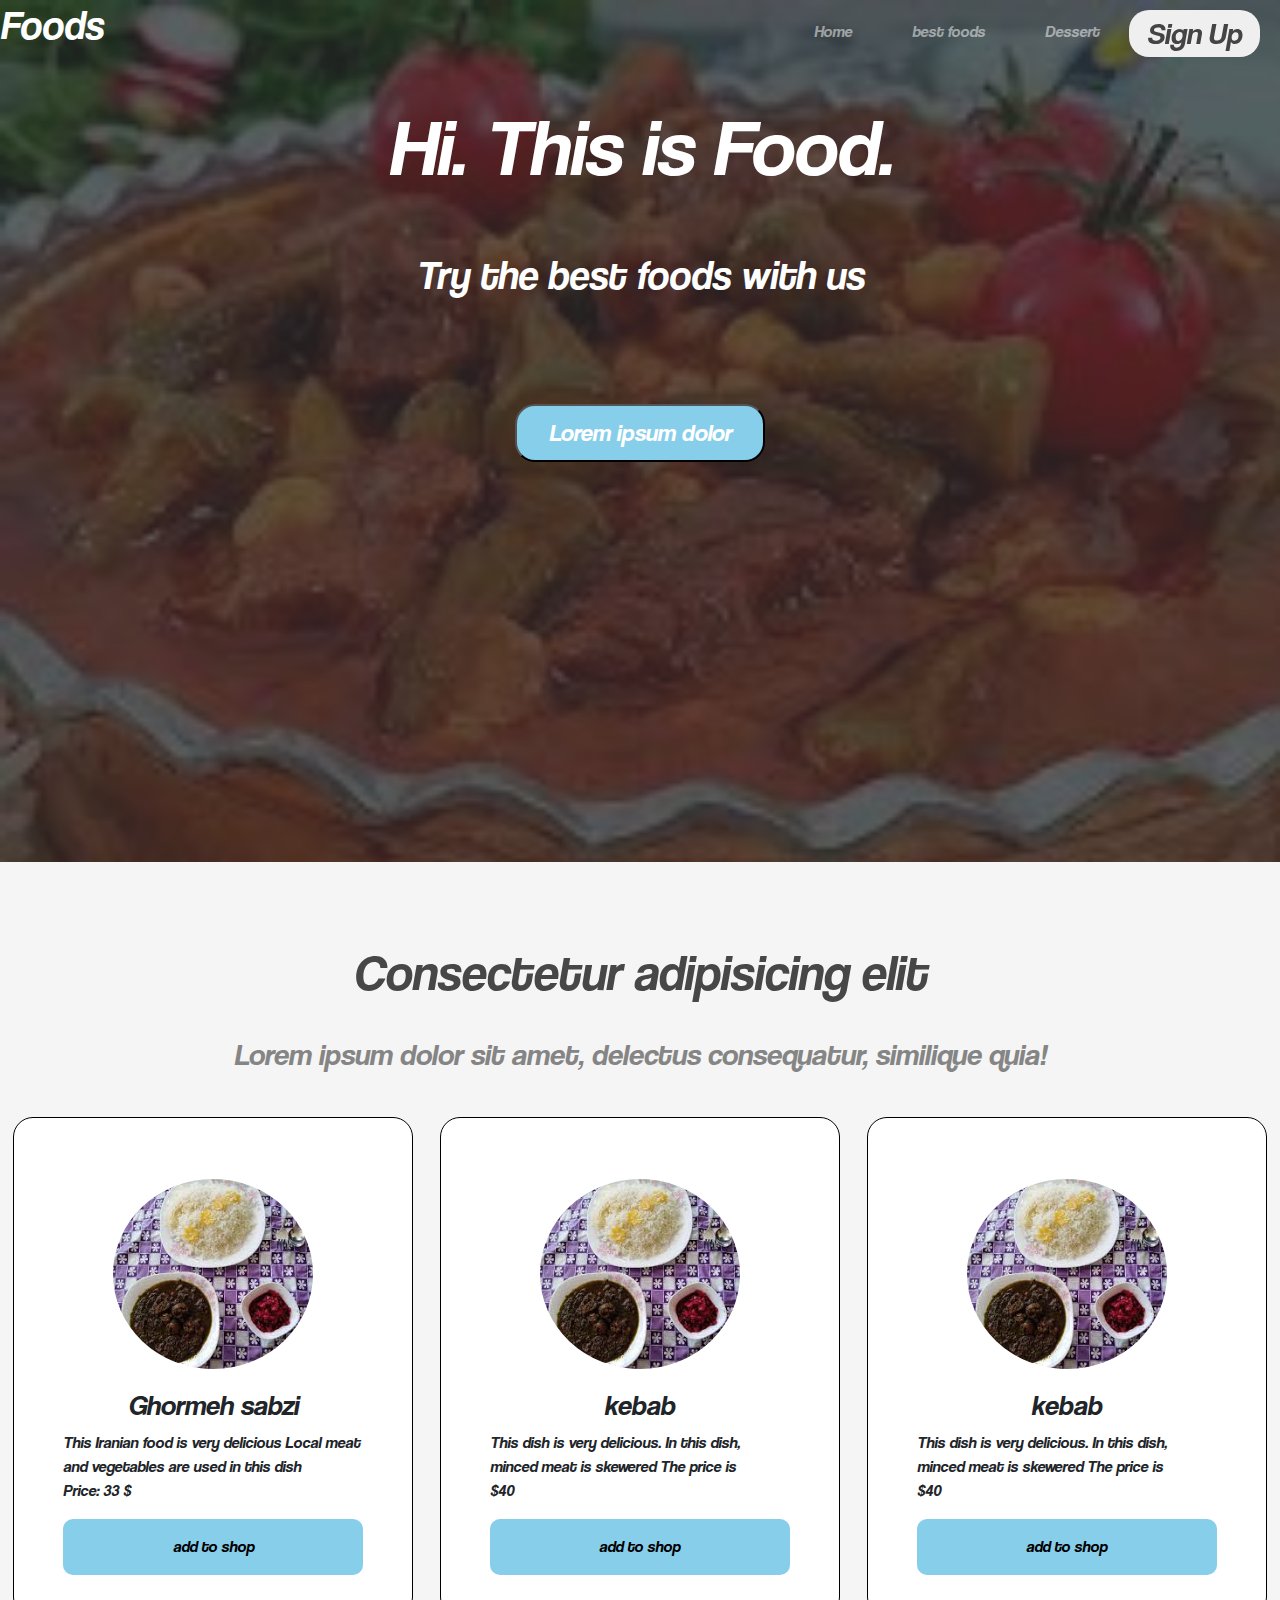
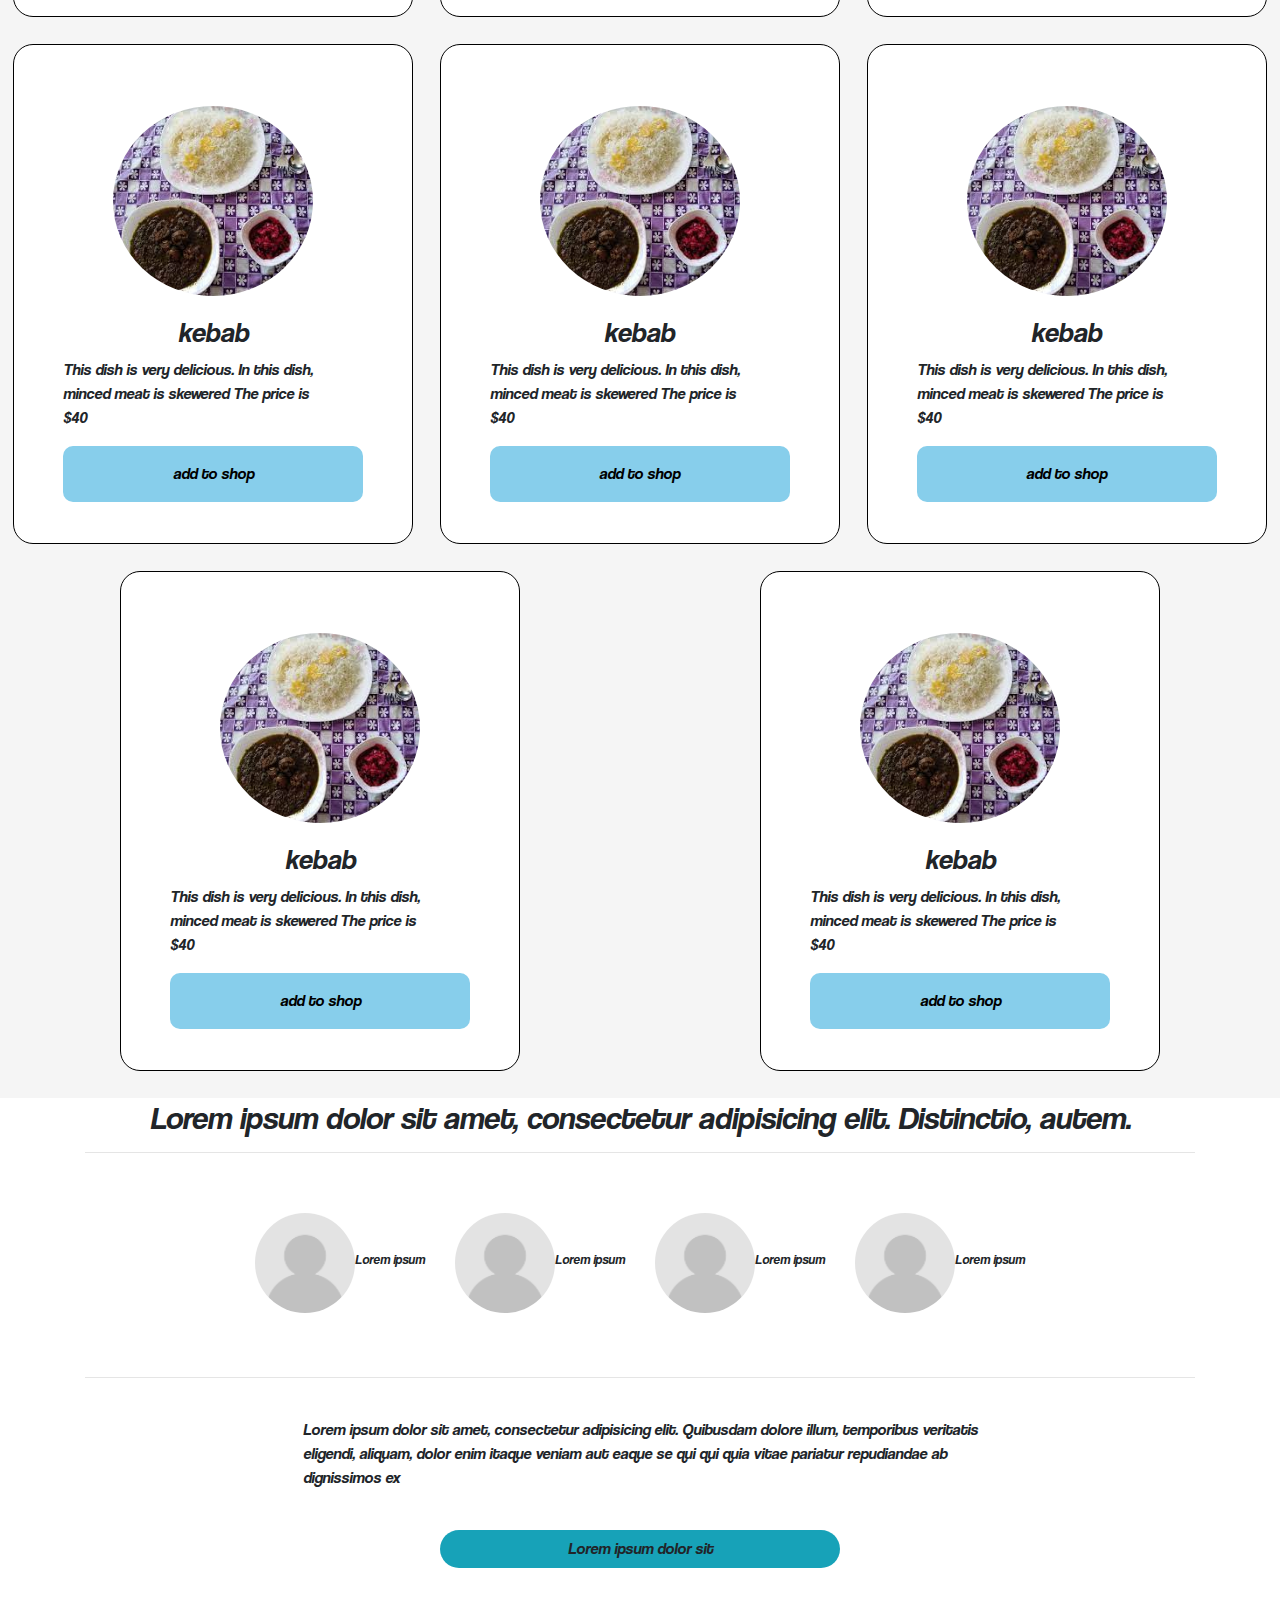
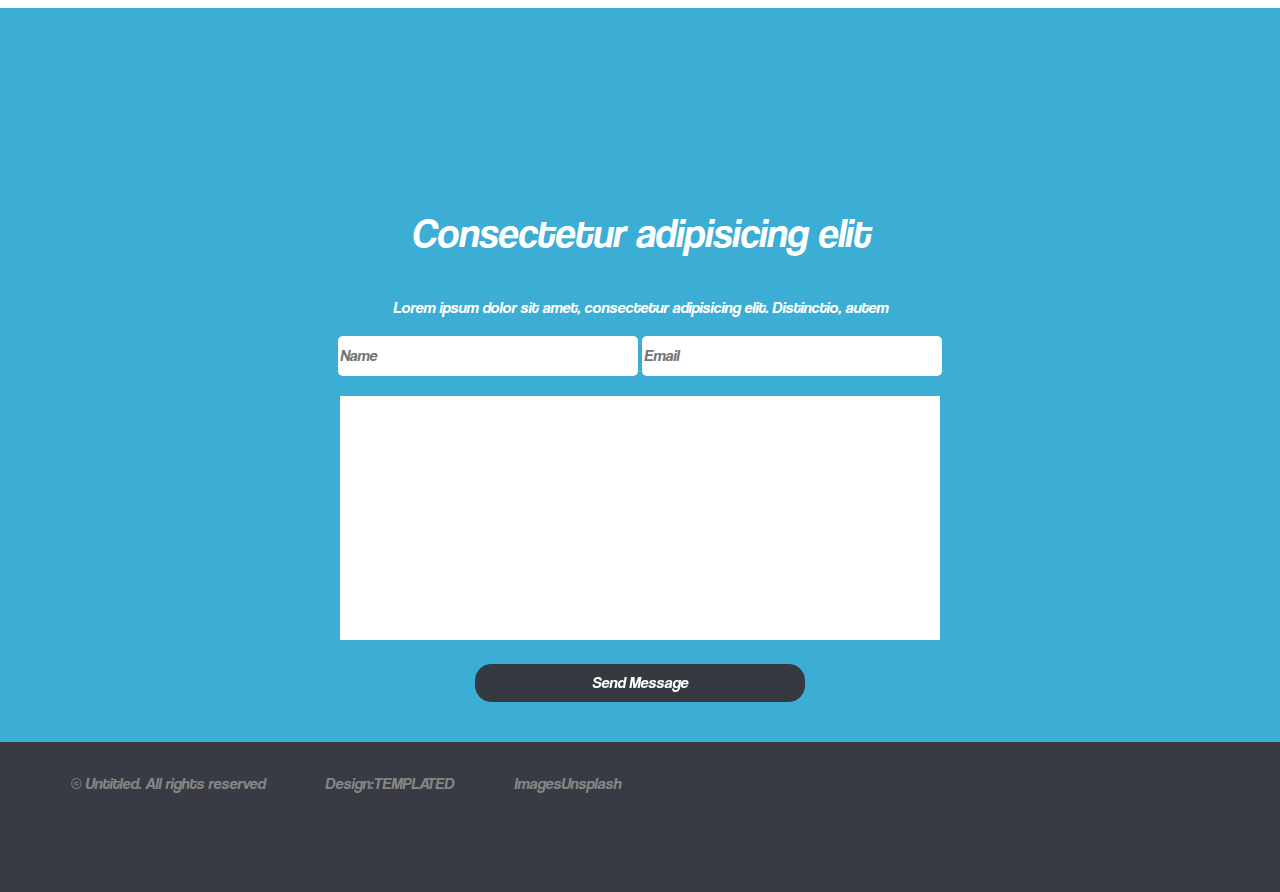
==== index.html @ 96c45ad6 "fix the boxs foods" ====
<!DOCTYPE html>
<html lang="en">
  <head>
    <meta charset="UTF-8" />
    <meta http-equiv="X-UA-Compatible" content="IE=edge" />
    <meta name="viewport" content="width=device-width, initial-scale=1.0" />
    <link rel="stylesheet" href="css/styale.css" />
    <link rel="stylesheet" href="Hover-master/css/hover-min.css" />
    <link
      href="https://fonts.googleapis.com/icon?family=Material+Icons"
      rel="stylesheet"
    />
    <link rel="stylesheet" href="BS4/css/bootstrap.min.css" />
    <title>Document</title>
  </head>
  <body>
    <div class="cpntainer">
      <div class="menu">
        <h1>Foods</h1>
        <div class="top-menu">
          <ul>
            <li><a href="#">Home</a></li>
            <li><a href="#">best foods</a></li>
            <li><a href="#">Dessert</a></li>
            <button class="button hvr-overline-from-right">
              <a href="signup.html">Sign Up</a>
            </button>
          </ul>
          <div class="content-menu">
            <h1>Hi. This is Food.</h1>
            <p>Try the best foods with us</p>
            <button>Lorem ipsum dolor</button>
          </div>
        </div>
      </div>
    </div>
    <div class="mine">
      <div class="mine-Top">
        <h1>Consectetur adipisicing elit</h1>
        <p>Lorem ipsum dolor sit amet, delectus consequatur, similique quia!</p>
      </div>
      <div class="mine-content">
        <div class="content-box-foods">
          <div class="box-pic-foods"></div>
          <h3>Ghormeh sabzi</h3>
          <p>
            This Iranian food is very delicious Local meat and vegetables are
            used in this dish <br />
            Price: 33 $
            
          </p>
          <button>add to shop</button>
        </div>
        <div class="content-box-foods">
          <div class="box-pic-foods"></div>
          <h3>kebab</h3>
          <p>
            This dish is very delicious. In this dish, minced meat is skewered
            The price is <br>$40
          </p>
          <button>add to shop</button>
        </div>
        <div class="content-box-foods">
          <div class="box-pic-foods"></div>
          <h3>kebab</h3>
          <p>
            This dish is very delicious. In this dish, minced meat is skewered
            The price is <br>$40
          </p>
          <button>add to shop</button>
        </div>
        <div class="content-box-foods">
            <div class="box-pic-foods"></div>
            <h3>kebab</h3>
            <p>
              This dish is very delicious. In this dish, minced meat is skewered
              The price is <br>$40
            </p>
            <button>add to shop</button>
          </div>
          <div class="content-box-foods">
            <div class="box-pic-foods"></div>
            <h3>kebab</h3>
            <p>
              This dish is very delicious. In this dish, minced meat is skewered
              The price is <br>$40
            </p>
            <button>add to shop</button>
          </div>
          <div class="content-box-foods">
          <div class="box-pic-foods"></div>
          <h3>kebab</h3>
          <p>
            This dish is very delicious. In this dish, minced meat is skewered
            The price is <br>$40
          </p>
          <button>add to shop</button>
        </div>
        <div class="content-box-foods">
            <div class="box-pic-foods"></div>
            <h3>kebab</h3>
            <p>
              This dish is very delicious. In this dish, minced meat is skewered
              The price is <br>$40
            </p>
            <button>add to shop</button>
          </div>
          <div class="content-box-foods">
            <div class="box-pic-foods"></div>
            <h3>kebab</h3>
            <p>
              This dish is very delicious. In this dish, minced meat is skewered
              The price is <br>$40
            </p>
            <button>add to shop</button>
          </div>
          
        
      </div>
      <div class="footer-mine">
        <h2>
          Lorem ipsum dolor sit amet, consectetur adipisicing elit. Distinctio,
          autem.
        </h2>
        <div class="container">
          <hr />
        </div>
        <div class="footermine-box">
          <div class="row d-flex justify-content-between align-items-center">
            <div
              class="footer-box1 col-lg-3 col-sm-6 d-flex justify-content-center justify-content-md-center align-items-center mb-5"
            >
              <img src="img/profile_placeholder.gif" alt="profile" />
              <h4>Lorem ipsum</h4>
            </div>
            <div
              class="footer-box2 col-lg-3 col-sm-6 d-flex justify-content-center justify-content-md-center align-items-center mb-5"
            >
              <img src="img/profile_placeholder.gif" alt="profile" />
              <h4>Lorem ipsum</h4>
              <br />
            </div>
            <div
              class="footer-box3 col-lg-3 col-sm-6 justify-content-md-center d-flex justify-content-center justify-content-md-center align-items-center mb-5"
            >
              <img src="img/profile_placeholder.gif" alt="profile" />
              <h4>Lorem ipsum</h4>
              <br />
            </div>
            <div
              class="footer-box4 col-lg-3 col-sm-6 d-flex justify-content-center justify-content-md-center align-items-center mb-5"
            >
              <img src="img/profile_placeholder.gif" alt="profile" />
              <h4>Lorem ipsum</h4>
              <br />
            </div>
          </div>
        </div>
        <div class="container">
          <hr />
        </div>
        <div class="min-bottom">
          <p class="">
            Lorem ipsum dolor sit amet, consectetur adipisicing elit. Quibusdam
            dolore illum, temporibus veritatis <br />
            eligendi, aliquam, dolor enim itaque veniam aut eaque se qui qui
            quia vitae pariatur repudiandae ab <br />
            dignissimos ex
          </p>
          <br />
          <button class="btn bg-info">Lorem ipsum dolor sit</button>
        </div>
      </div>
    </div>
    <div class="footer">
      <div class="footer-top">
        <h1>Consectetur adipisicing elit</h1>
        <p>
          Lorem ipsum dolor sit amet, consectetur adipisicing elit. Distinctio,
          autem
        </p>
        <form action="#" method="get">
          <input type="text" placeholder="Name" />
          <input type="email" placeholder="Email" />
        </form>
        <textarea name="cooment" id="cooment" cols="30" rows="10"></textarea>
        <button class="btn btn-dark mt-4 hvr-bounce-in">Send Message</button>
      </div>
      <div class="footerMine">
        <ul>
          <li>© Untitled. All rights reserved</li>
          <li>Design:<a href="#">TEMPLATED</a></li>
          <li>Images<a href="#">Unsplash</a></li>
        </ul>
      </div>
    </div>
    <script src="BS4/js/jquery.slim.min.js"></script>
    <script src="BS4/js/popper.min.js"></script>
    <script src="BS4/js/bootstrap.min.js"></script>
  </body>
</html>
---- css/styale.css ----
* {
  box-sizing: border-box;
  margin: 0;

  font-family: "coolvetica";
}
@font-face {
  font-family: "coolvetica";
  src: url("../font/coolvetica\ rg\ it.otf");
}
.menu {
  background-image: url(../img/dark_tint.png), url(../img/bamiye.jpg);
  background-size: cover;
  background-attachment: fixed;
  height: auto;
  width: auto;
}
.menu:first-child {
  color: #ffffff;
}
.top-menu ul {
  display: flex;
  list-style-type: none;
  position: absolute;
  top: 0;
  right: 0;
}
.top-menu ul:last-of-type {
  margin: 10px 20px;
}
.top-menu ul li {
  margin: 0px 10px;
  padding: 10px 20px;
}
.top-menu ul li a {
  text-decoration: none;
  color: rgba(255, 255, 255, 0.5);
  transition: all 1s;
}
.top-menu ul li a:hover {
  color: #fff;
}
.button a {
  width: 60;
  font-size: 30px;
  text-decoration: none;
  color: #444;
  padding: 12px;
  border-radius: 20px;
}
.button {
  border-radius: 20px;
  border: none;
}
.content-menu {
  display: flex;
  flex-direction: column;
  justify-content: center;
  flex-wrap: wrap;
  align-items: center;
}
.content-menu h1 {
  font-size: 80px;
  line-height: 180px;
}
.content-menu p {
  font-size: 40px;
  margin-bottom: 100px;
}
.content-menu button {
  width: 250px;
  font-size: 24px;
  border-radius: 20px;
  padding: 9px;
  background-color: skyblue;
  color: white;
  margin-bottom: 400px;
}
.mine-Top {
  display: flex;
  flex-direction: column;
  justify-content: center;
  align-items: center;
  background-color: #f5f5f5;
}
.mine-Top h1 {
  color: #474747;
  margin-top: 80px;
  margin-bottom: 30px;
  font-size: 50px;
}
.mine-Top p {
  font-size: 30px;
  margin-bottom: 10px;
  color: #858585;
}
.mine-content {
  display: flex;
  flex-wrap: wrap;
  justify-content: space-around;
  align-items: center;
  margin-top: 30px;
}

.mine {
  background-color: #f5f5f5;
  margin-bottom: 30px;
}
.content-box-foods {
  width: 400px;
  height: 500px;
  border: 1px solid black;
  background-color: white;
  display: flex;
  justify-content: center;
  align-items: center;

  flex-direction: column;
  margin-bottom: 27px;
  border-radius: 20px;
  -webkit-border-radius: 20px;
  -moz-border-radius: 20px;
  -ms-border-radius: 20px;
  -o-border-radius: 20px;
}
.content-box-foods p {
    width: 300px;
}
.content-box-foods button {
    width: 300px;
    border: none;
    padding: 16px;
    border-radius: 10px;
    -webkit-border-radius: 10px;
    -moz-border-radius: 10px;
    -ms-border-radius: 10px;
    -o-border-radius: 10px;
    background-color: skyblue;
}
.boxFoods {
  width: 400px;
  height: 500px;
  border: 1px solid black;
  background-color: white;
  display: flex;
  justify-content: center;
  align-items: center;
  flex-direction: column;
 
}
.box-pic-foods {
  width: 200px;
  height: 190px;
  border: none;
  background-image: url(../img/ghormeSabzi.jpg);
  background-position: center;
  background-repeat: no-repeat;
  background-size: cover;
  border-radius: 50%;
  display: flex;
  justify-content: center;
  align-items: center;
  margin: 20px 0px;
  color: white;
  
}
.content-box1 :nth-child(2) {
  margin-bottom: 20px;
}
.content-box1 :nth-child(3) {
  margin-bottom: 20px;
  padding: 20px;
}
.box1 :first-child {
  font-size: 80px;
}
.content-box2 {
  width: 400px;
  height: 300px;
  border: 1px solid black;
  background-color: white;
  display: flex;
  justify-content: center;
  align-items: center;
  flex-direction: column;
}
.box2 {
  width: 100px;
  height: 120px;
  border: none;
  background-image: url(../img/kabab.jpg);
  background-position: center;
  background-repeat: no-repeat;
  background-size: cover;
  border-radius: 50%;
  display: flex;
  justify-content: center;
  align-items: center;
  margin: 20px 0px;
  color: white;
}
.content-box2 :nth-child(2) {
  margin-bottom: 20px;
}
.content-box2 :nth-child(3) {
  margin-bottom: 20px;
  padding: 20px;
}
.box2 :first-child {
  font-size: 80px;
}
.content-box3 {
  width: 400px;
  height: 500px;
  border: 1px solid black;
  background-color: white;
  display: flex;
  justify-content: center;
  align-items: center;
  flex-direction: column;
}
.box3 {
  width: 100px;
  height: 120px;
  border: none;
  background-image: url(../img/gheyme.jpg);
  background-position: center;
  background-repeat: no-repeat;
  background-size: cover;
  border-radius: 50%;
  display: flex;
  justify-content: center;
  align-items: center;
  margin: 20px 0px;
  color: white;
}
.content-box3 :nth-child(2) {
  margin-bottom: 20px;
}
.content-box3 :nth-child(3) {
  margin-bottom: 20px;
  padding: 20px;
}
.box3 :first-child {
  font-size: 80px;
}
.footer-mine {
  background-color: white;
}
.footer-mine h2 {
  text-align: center;
}
.footermine-box {
  display: flex;
  justify-content: space-around;
  align-items: center;
  margin-top: 60px;
}
.footermine-box h4 {
  font-size: 13px;
}
.footer-box1 :first-child {
  height: 100px;
  width: 100px;
  border-radius: 50%;
}
.footer-box2 :first-child {
  height: 100px;
  width: 100px;
  border-radius: 50%;
}
.footer-box3 :first-child {
  height: 100px;
  width: 100px;
  border-radius: 50%;
}
.footer-box4 :first-child {
  height: 100px;
  width: 100px;
  border-radius: 50%;
}
.min-bottom {
  display: flex;
  justify-content: center;
  flex-direction: column;
  align-items: center;
  margin: 40px;
}
.min-bottom button {
  border-radius: 20px;
  width: 400px;
}
.footer-top {
  background-color: #3cadd4;
  color: white;
  display: flex;
  justify-content: center;
  flex-direction: column;
  align-items: center;
}
.footer-top h1 {
  margin-top: 200px;
  margin-bottom: 40px;
}
.footer-top textarea {
  resize: none;
  width: 600px;
  border: none;
}
.footer-top form input {
  border-radius: 5px;
  border: none;
  margin-bottom: 20px;
  width: 300px;
  line-height: 38px;
}
.footer-top button {
  border-radius: 16px;
  width: 330px;
  margin-bottom: 40px;
}
.footerMine {
  background-color: #383b43;
  height: 150px;
}
.footerMine ul {
  display: flex;
  list-style-type: none;
}
.footerMine li {
  margin: 30px;
  color: #858585;
}
.footerMine a {
  color: #858585;
}
@media screen and (max-width: 992px) {
  .content-menu h1 {
    font-size: 50px;
    line-height: 140px;
  }
  .content-menu p {
    font-size: 20px;
    margin-bottom: 100px;
  }
  .content-menu button {
    width: 200px;
    font-size: 19px;
    border-radius: 20px;
    padding: 9px;
    background-color: skyblue;
    color: white;
    margin-bottom: 400px;
    border: none;
    cursor: pointer;
  }
  .top-menu ul button {
    width: 120px;
  }
  .top-menu ul button a {
    font-size: 18px;
  }
  .mine-Top h1 {
    color: #474747;
    margin-top: 80px;
    margin-bottom: 30px;
    font-size: 35px;
  }
  .mine-Top p {
    text-align: center;
    font-size: 20px;
    margin-bottom: 10px;
    color: #858585;
  }
  .content-box1 {
    width: 350px;
    height: 300px;
    border: 1px solid black;
    background-color: white;
    display: flex;
    justify-content: center;
    align-items: center;
    flex-direction: column;
  }
  .box1 {
    width: 100px;
    height: 120px;
    border: 1px solid black;
    background-color: rgb(21, 214, 205);
    border-radius: 50%;
    display: flex;
    justify-content: center;
    align-items: center;
    margin: 20px 0px;
    color: white;
  }
  .content-box1 :nth-child(2) {
    margin-bottom: 20px;
  }
  .content-box1 :nth-child(3) {
    margin-bottom: 20px;
    padding: 20px;
  }
  .box1 :first-child {
    font-size: 60px;
  }
  .content-box2 {
    width: 350px;
    height: 300px;
    border: 1px solid black;
    background-color: white;
    display: flex;
    justify-content: center;
    align-items: center;
    flex-direction: column;
  }
  .box2 {
    width: 100px;
    height: 120px;
    border: 1px solid black;
    background-color: rgb(21, 214, 47);
    border-radius: 50%;
    display: flex;
    justify-content: center;
    align-items: center;
    margin: 20px 0px;
    color: white;
  }
  .content-box2 :nth-child(2) {
    margin-bottom: 20px;
  }
  .content-box2 :nth-child(3) {
    margin-bottom: 20px;
    padding: 20px;
  }
  .box2 :first-child {
    font-size: 60px;
  }
  .content-box3 {
    width: 350px;
    height: 300px;
    border: 1px solid black;
    background-color: white;
    display: flex;
    justify-content: center;
    align-items: center;
    flex-direction: column;
  }
  .box3 {
    width: 100px;
    height: 120px;
    border: 1px solid black;
    background-color: rgb(21, 214, 205);
    border-radius: 50%;
    display: flex;
    justify-content: center;
    align-items: center;
    margin: 20px 0px;
    color: white;
  }
  .content-box3 :nth-child(2) {
    margin-bottom: 20px;
  }
  .content-box3 :nth-child(3) {
    margin-bottom: 20px;
    padding: 20px;
  }
  .box3 :first-child {
    font-size: 60px;
  }
  .footer-mine h2 {
    text-align: center;
    font-size: 20px;
  }
  .min-bottom p {
    font-size: 15px;
  }
  .footer-top h1 {
    font-size: 30px;
    margin-top: 100px;
  }
  .footer-top p {
    font-size: 15px;
  }
  .footer-top {
    display: flex;
    flex-direction: column;
    justify-content: center;
    align-items: center;
    flex-wrap: wrap;
    text-align: center;
  }
  .footer-top textarea {
    width: 400px;
  }
  .footer-top form input {
    border-radius: 5px;
    border: none;
    margin-bottom: 20px;
    width: 200px;
    line-height: 38px;
  }
  .footer-top button {
    border-radius: 16px;
    width: 270px;
    margin-bottom: 40px;
  }
  .min-bottom :last-child {
    width: 350px;
    font-size: 20px;
  }
  .footermine-box {
    display: flex;
    justify-content: center;
    align-items: center;
    margin-top: 60px;
  }
}
@media screen and (max-width: 768px) {
  .content-menu h1 {
    font-size: 40px;
    line-height: 140px;
  }
  .content-menu p {
    font-size: 15px;
    margin-bottom: 20px;
  }
  .content-menu button {
    width: 150px;
    font-size: 10px;
    border-radius: 20px;
    padding: 9px;
    background-color: skyblue;
    color: white;
    margin-bottom: 400px;
    border: none;
    cursor: pointer;
  }
  .top-menu ul button {
    width: 100px;
  }
  .top-menu ul button a {
    font-size: 18px;
  }
  .mine-Top h1 {
    color: #474747;
    margin-top: 80px;
    margin-bottom: 30px;
    font-size: 25px;
  }
  .mine-Top p {
    font-size: 12px;
    margin-bottom: 10px;
    color: #858585;
    text-align: center;
  }
  .mine-content {
    display: flex;
    flex-direction: column;
    margin-top: 30px;
  }
  .content-box1 {
    width: 350px;
    height: 300px;
    border: 1px solid black;
    background-color: white;
    display: flex;
    justify-content: center;
    align-items: center;
    flex-direction: column;
    margin: 20px 0px;
  }
  .box1 {
    width: 100px;
    height: 120px;
    border: 1px solid black;
    background-color: rgb(21, 214, 205);
    border-radius: 50%;
    display: flex;
    justify-content: center;
    align-items: center;
    margin: 20px 0px;
    color: white;
  }
  .content-box1 :nth-child(2) {
    margin-bottom: 20px;
  }
  .content-box1 :nth-child(3) {
    margin-bottom: 20px;
    padding: 20px;
  }
  .box1 :first-child {
    font-size: 60px;
  }
  .content-box2 {
    width: 350px;
    height: 300px;
    border: 1px solid black;
    background-color: white;
    display: flex;
    justify-content: center;
    align-items: center;
    flex-direction: column;
    margin: 20px 0px;
  }
  .box2 {
    width: 100px;
    height: 120px;
    border: 1px solid black;
    background-color: rgb(21, 214, 47);
    border-radius: 50%;
    display: flex;
    justify-content: center;
    align-items: center;
    margin: 20px 0px;
    color: white;
  }
  .content-box2 :nth-child(2) {
    margin-bottom: 20px;
  }
  .content-box2 :nth-child(3) {
    margin-bottom: 20px;
    padding: 20px;
  }
  .box2 :first-child {
    font-size: 60px;
  }
  .content-box3 {
    width: 350px;
    height: 300px;
    border: 1px solid black;
    background-color: white;
    display: flex;
    justify-content: center;
    align-items: center;
    flex-direction: column;
    margin: 20px 0px;
  }
  .box3 {
    width: 100px;
    height: 120px;
    border: 1px solid black;
    background-color: rgb(21, 214, 205);
    border-radius: 50%;
    display: flex;
    justify-content: center;
    align-items: center;
    margin: 20px 0px;
    color: white;
  }
  .content-box3 :nth-child(2) {
    margin-bottom: 20px;
  }
  .content-box3 :nth-child(3) {
    margin-bottom: 20px;
    padding: 20px;
  }
  .box3 :first-child {
    font-size: 60px;
  }
  .footer-mine h2 {
    text-align: center;
    font-size: 15px;
  }
  .min-bottom p {
    font-size: 11px;
  }
  .footer-top h1 {
    font-size: 25px;
    margin-top: 70px;
  }
  .footer-top p {
    font-size: 13px;
  }
  .footer-top form input {
    border-radius: 5px;
    border: none;
    margin-bottom: 20px;
    width: 150px;
    line-height: 38px;
  }
  .footer-top textarea {
    width: 300px;
  }
  .footer-top button {
    border-radius: 16px;
    width: 250px;
    margin-bottom: 40px;
  }
  .footer-box1 :last-child {
    display: none;
  }
  .footer-box2 h4 {
    display: none;
  }
  .footer-box3 h4 {
    display: none;
  }
  .footer-box4 h4 {
    display: none;
  }
  .min-bottom :last-child {
    width: 300px;
    font-size: 19px;
  }
  .footermine-box {
    display: flex;
    justify-content: center;
    align-items: center;
    margin-top: 60px;
  }
}
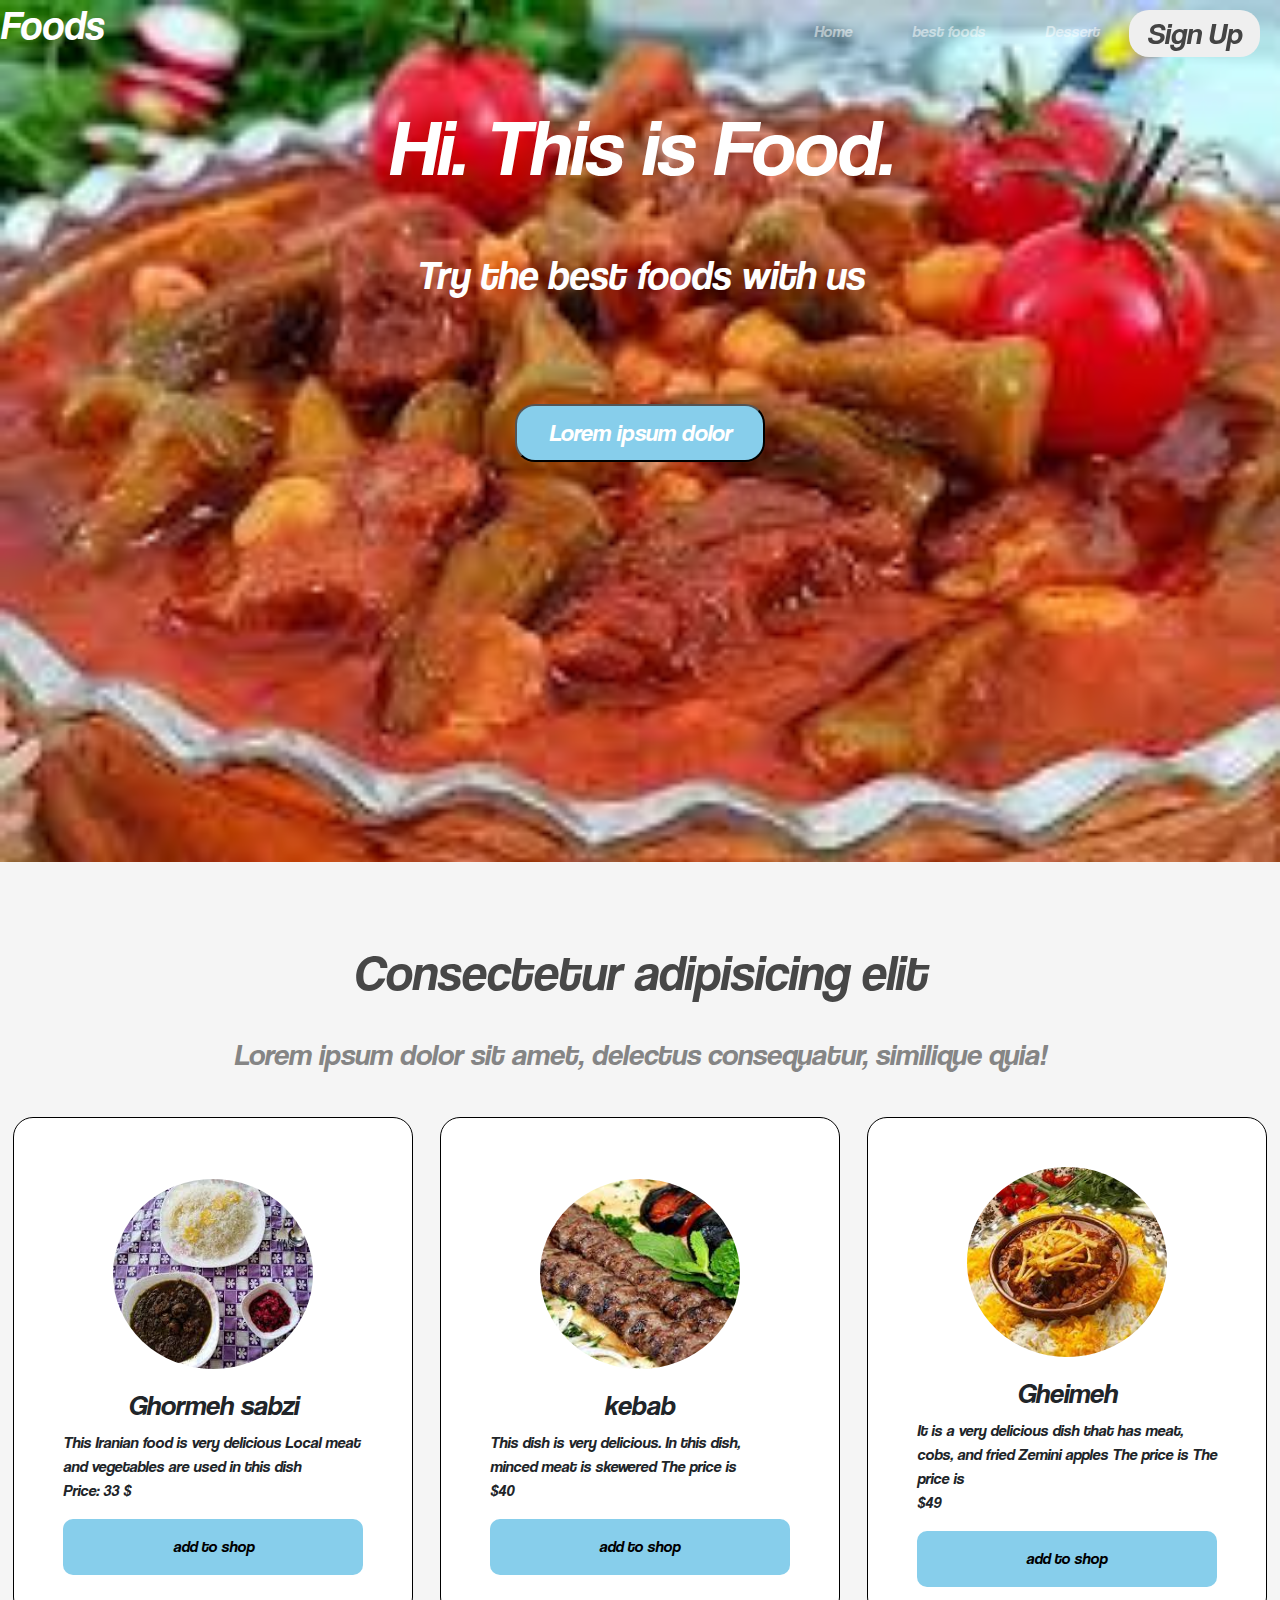
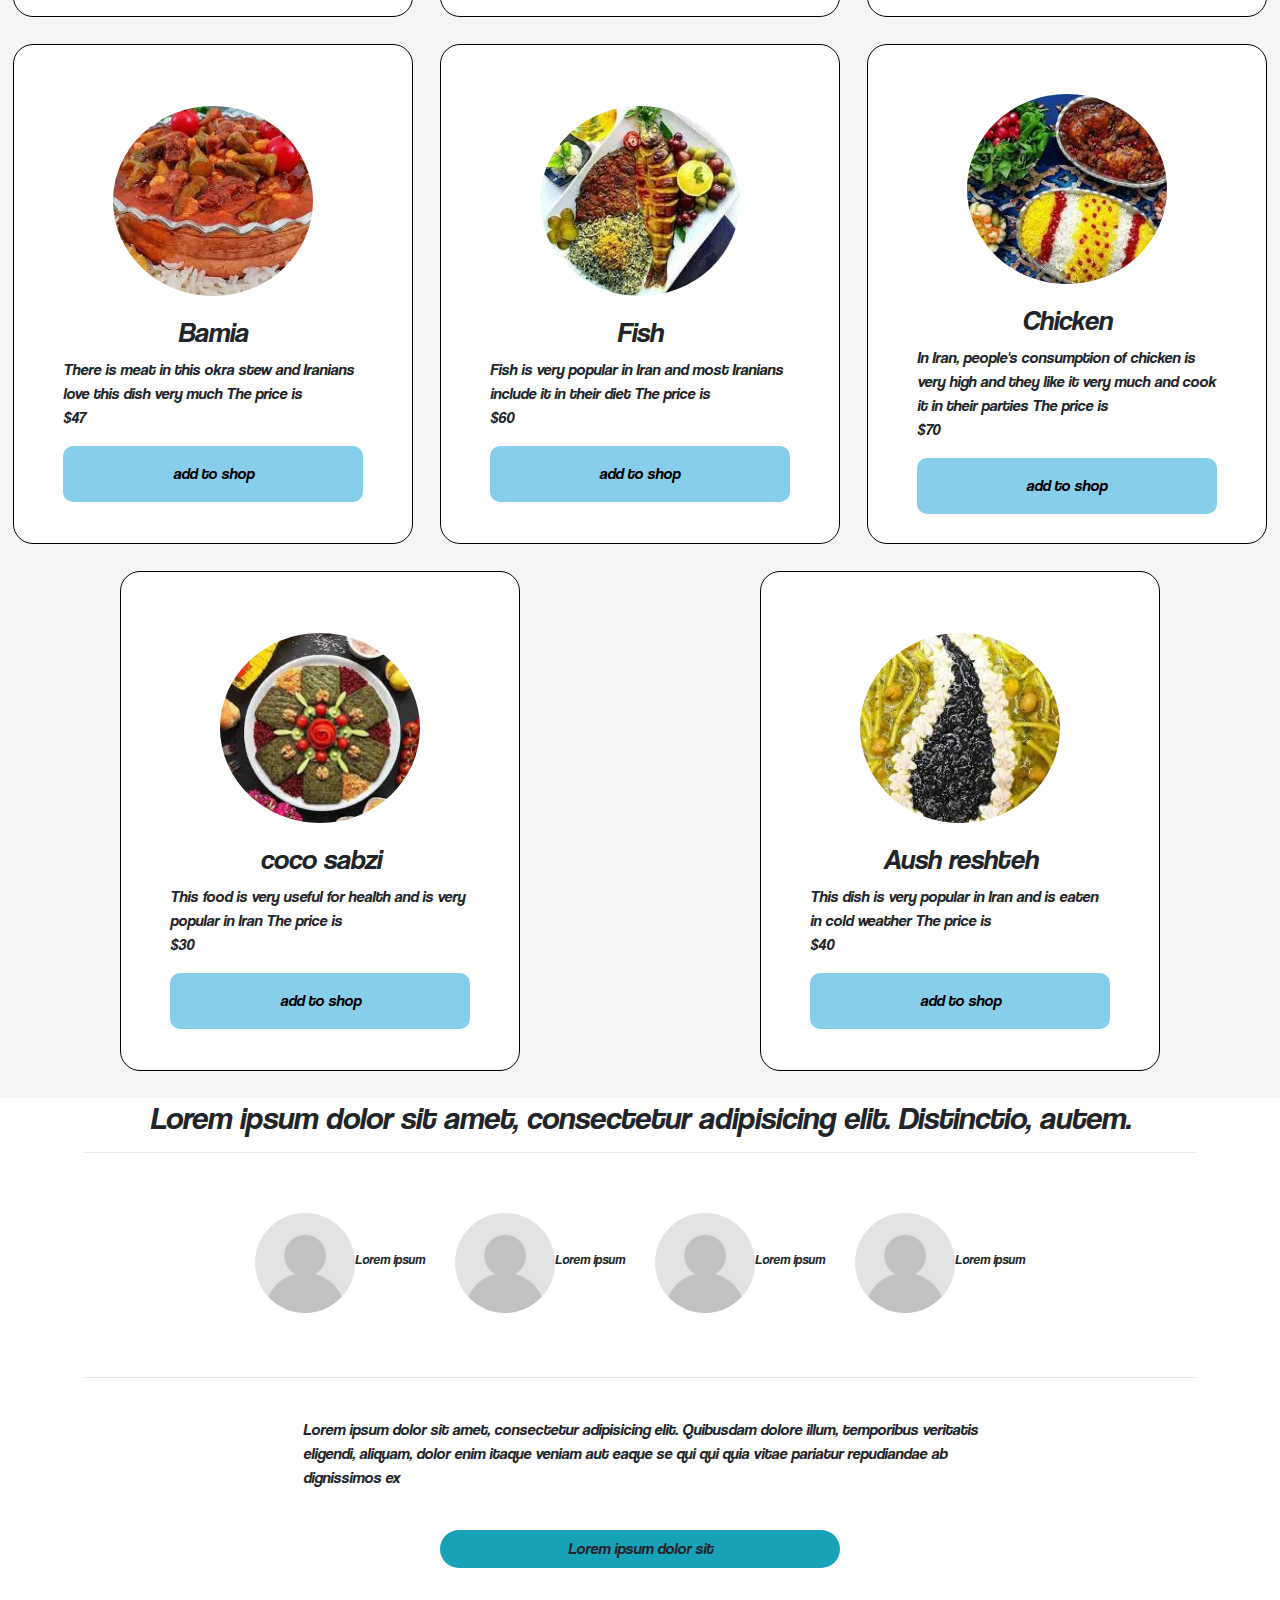
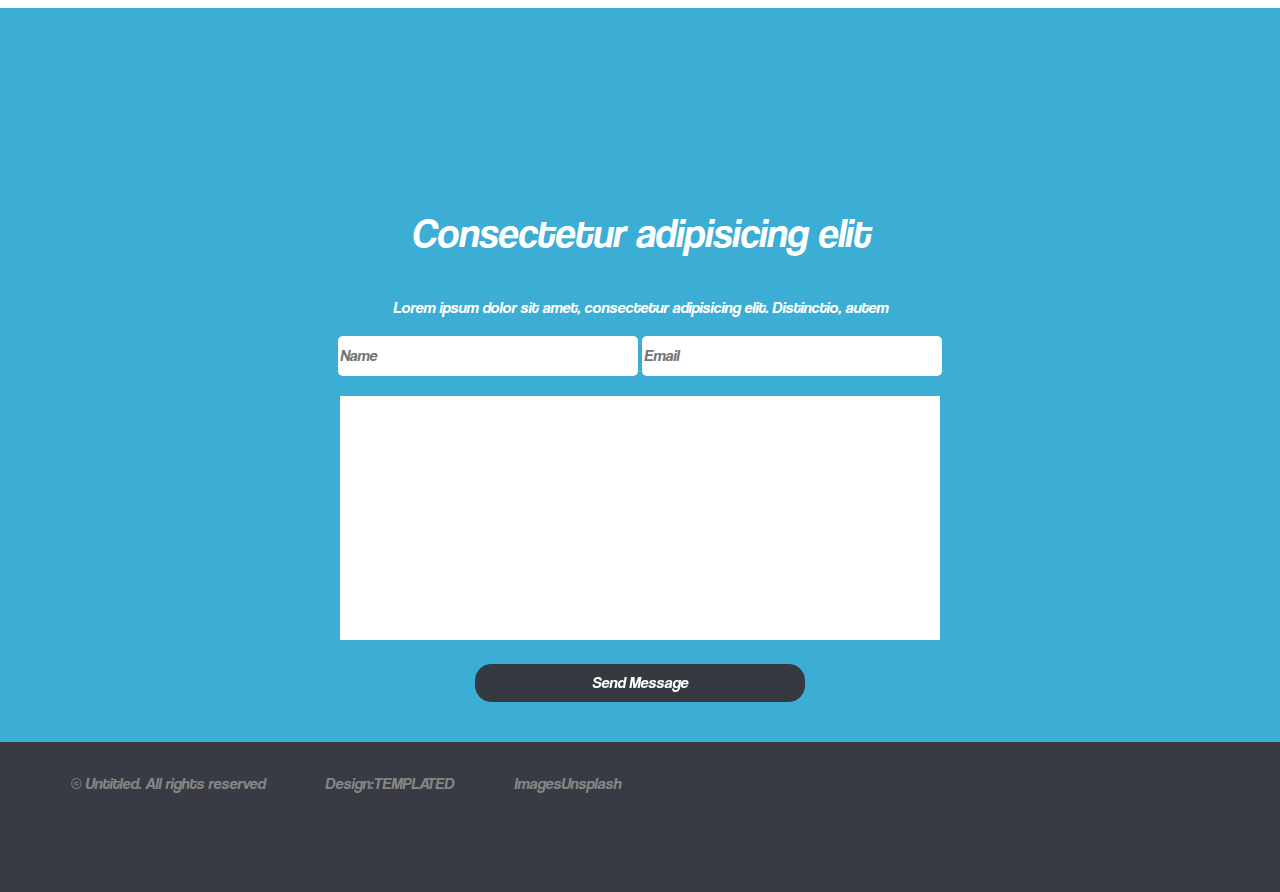
==== commit be10dd2d: "fix the text foods box and delete tow img" ====
--- a/index.html
+++ b/index.html
@@ -47,75 +47,72 @@
             This Iranian food is very delicious Local meat and vegetables are
             used in this dish <br />
             Price: 33 $
-            
           </p>
           <button>add to shop</button>
         </div>
         <div class="content-box-foods">
-          <div class="box-pic-foods"></div>
+          <div class="box-pic-foods1"></div>
           <h3>kebab</h3>
           <p>
             This dish is very delicious. In this dish, minced meat is skewered
-            The price is <br>$40
+            The price is <br />$40
           </p>
           <button>add to shop</button>
         </div>
         <div class="content-box-foods">
-          <div class="box-pic-foods"></div>
-          <h3>kebab</h3>
+          <div class="box-pic-foods2"></div>
+          <h3>Gheimeh</h3>
           <p>
-            This dish is very delicious. In this dish, minced meat is skewered
-            The price is <br>$40
+            It is a very delicious dish that has meat, cobs, and fried Zemini
+            apples The price is The price is <br />$49
           </p>
           <button>add to shop</button>
         </div>
         <div class="content-box-foods">
-            <div class="box-pic-foods"></div>
-            <h3>kebab</h3>
-            <p>
-              This dish is very delicious. In this dish, minced meat is skewered
-              The price is <br>$40
-            </p>
-            <button>add to shop</button>
-          </div>
-          <div class="content-box-foods">
-            <div class="box-pic-foods"></div>
-            <h3>kebab</h3>
-            <p>
-              This dish is very delicious. In this dish, minced meat is skewered
-              The price is <br>$40
-            </p>
-            <button>add to shop</button>
-          </div>
-          <div class="content-box-foods">
-          <div class="box-pic-foods"></div>
-          <h3>kebab</h3>
+          <div class="box-pic-foods3"></div>
+          <h3>Bamia</h3>
           <p>
-            This dish is very delicious. In this dish, minced meat is skewered
-            The price is <br>$40
+            There is meat in this okra stew and Iranians love this dish very
+            much The price is <br />$47
           </p>
           <button>add to shop</button>
         </div>
         <div class="content-box-foods">
-            <div class="box-pic-foods"></div>
-            <h3>kebab</h3>
-            <p>
-              This dish is very delicious. In this dish, minced meat is skewered
-              The price is <br>$40
-            </p>
-            <button>add to shop</button>
-          </div>
-          <div class="content-box-foods">
-            <div class="box-pic-foods"></div>
-            <h3>kebab</h3>
-            <p>
-              This dish is very delicious. In this dish, minced meat is skewered
-              The price is <br>$40
-            </p>
-            <button>add to shop</button>
-          </div>
-          
-        
+          <div class="box-pic-foods4"></div>
+          <h3>Fish</h3>
+          <p>
+            Fish is very popular in Iran and most Iranians include it in their
+            diet The price is <br />$60
+          </p>
+          <button>add to shop</button>
+        </div>
+        <div class="content-box-foods">
+          <div class="box-pic-foods5"></div>
+          <h3>Chicken</h3>
+          <p>
+            In Iran, people's consumption of chicken is very high and they like it very much and cook it in their parties
+            The price is <br />$70
+          </p>
+          <button>add to shop</button>
+        </div>
+        <div class="content-box-foods">
+          <div class="box-pic-foods6"></div>
+          <h3>coco sabzi</h3>
+          <p>
+            This food is very useful for health and is very popular in Iran
+            The price is <br />$30
+          </p>
+          <button>add to shop</button>
+        </div>
+        <div class="content-box-foods">
+          <div class="box-pic-foods7"></div>
+          <h3>Aush reshteh</h3>
+          <p>
+            This dish is very popular in Iran and is eaten in cold weather
+            The price is <br />$40
+          </p>
+          <button>add to shop</button>
+        </div>
       </div>
       <div class="footer-mine">
         <h2>
--- a/css/styale.css
+++ b/css/styale.css
@@ -164,6 +164,111 @@
   color: white;
   
 }
+.box-pic-foods1{
+    width: 200px;
+    height: 190px;
+    border: none;
+    background-image: url(../img/kabab.jpg);
+    background-position: center;
+    background-repeat: no-repeat;
+    background-size: cover;
+    border-radius: 50%;
+    display: flex;
+    justify-content: center;
+    align-items: center;
+    margin: 20px 0px;
+    color: white;
+}
+.box-pic-foods2 {
+    width: 200px;
+    height: 190px;
+    border: none;
+    background-image: url(../img/gheyme.jpg);
+    background-position: center;
+    background-repeat: no-repeat;
+    background-size: cover;
+    border-radius: 50%;
+    display: flex;
+    justify-content: center;
+    align-items: center;
+    margin: 20px 0px;
+    color: white;
+}
+.box-pic-foods3 {
+    width: 200px;
+    height: 190px;
+    border: none;
+    background-image: url(../img/bamiye.jpg);
+    background-position: center;
+    background-repeat: no-repeat;
+    background-size: cover;
+    border-radius: 50%;
+    display: flex;
+    justify-content: center;
+    align-items: center;
+    margin: 20px 0px;
+    color: white;
+}
+.box-pic-foods4 {
+    width: 200px;
+    height: 190px;
+    border: none;
+    background-image: url(../img/mahi.jpg);
+    background-position: center;
+    background-repeat: no-repeat;
+    background-size: cover;
+    border-radius: 50%;
+    display: flex;
+    justify-content: center;
+    align-items: center;
+    margin: 20px 0px;
+    color: white;
+}
+.box-pic-foods5 {
+    width: 200px;
+    height: 190px;
+    border: none;
+    background-image: url(../img/morgh.jpg);
+    background-position: center;
+    background-repeat: no-repeat;
+    background-size: cover;
+    border-radius: 50%;
+    display: flex;
+    justify-content: center;
+    align-items: center;
+    margin: 20px 0px;
+    color: white;
+}
+.box-pic-foods6 {
+    width: 200px;
+    height: 190px;
+    border: none;
+    background-image: url(../img/sabzococo.jpg);
+    background-position: center;
+    background-repeat: no-repeat;
+    background-size: cover;
+    border-radius: 50%;
+    display: flex;
+    justify-content: center;
+    align-items: center;
+    margin: 20px 0px;
+    color: white;
+}
+.box-pic-foods7 {
+    width: 200px;
+    height: 190px;
+    border: none;
+    background-image: url(../img/ashReshte.jpg);
+    background-position: center;
+    background-repeat: no-repeat;
+    background-size: cover;
+    border-radius: 50%;
+    display: flex;
+    justify-content: center;
+    align-items: center;
+    margin: 20px 0px;
+    color: white;
+}
 .content-box1 :nth-child(2) {
   margin-bottom: 20px;
 }
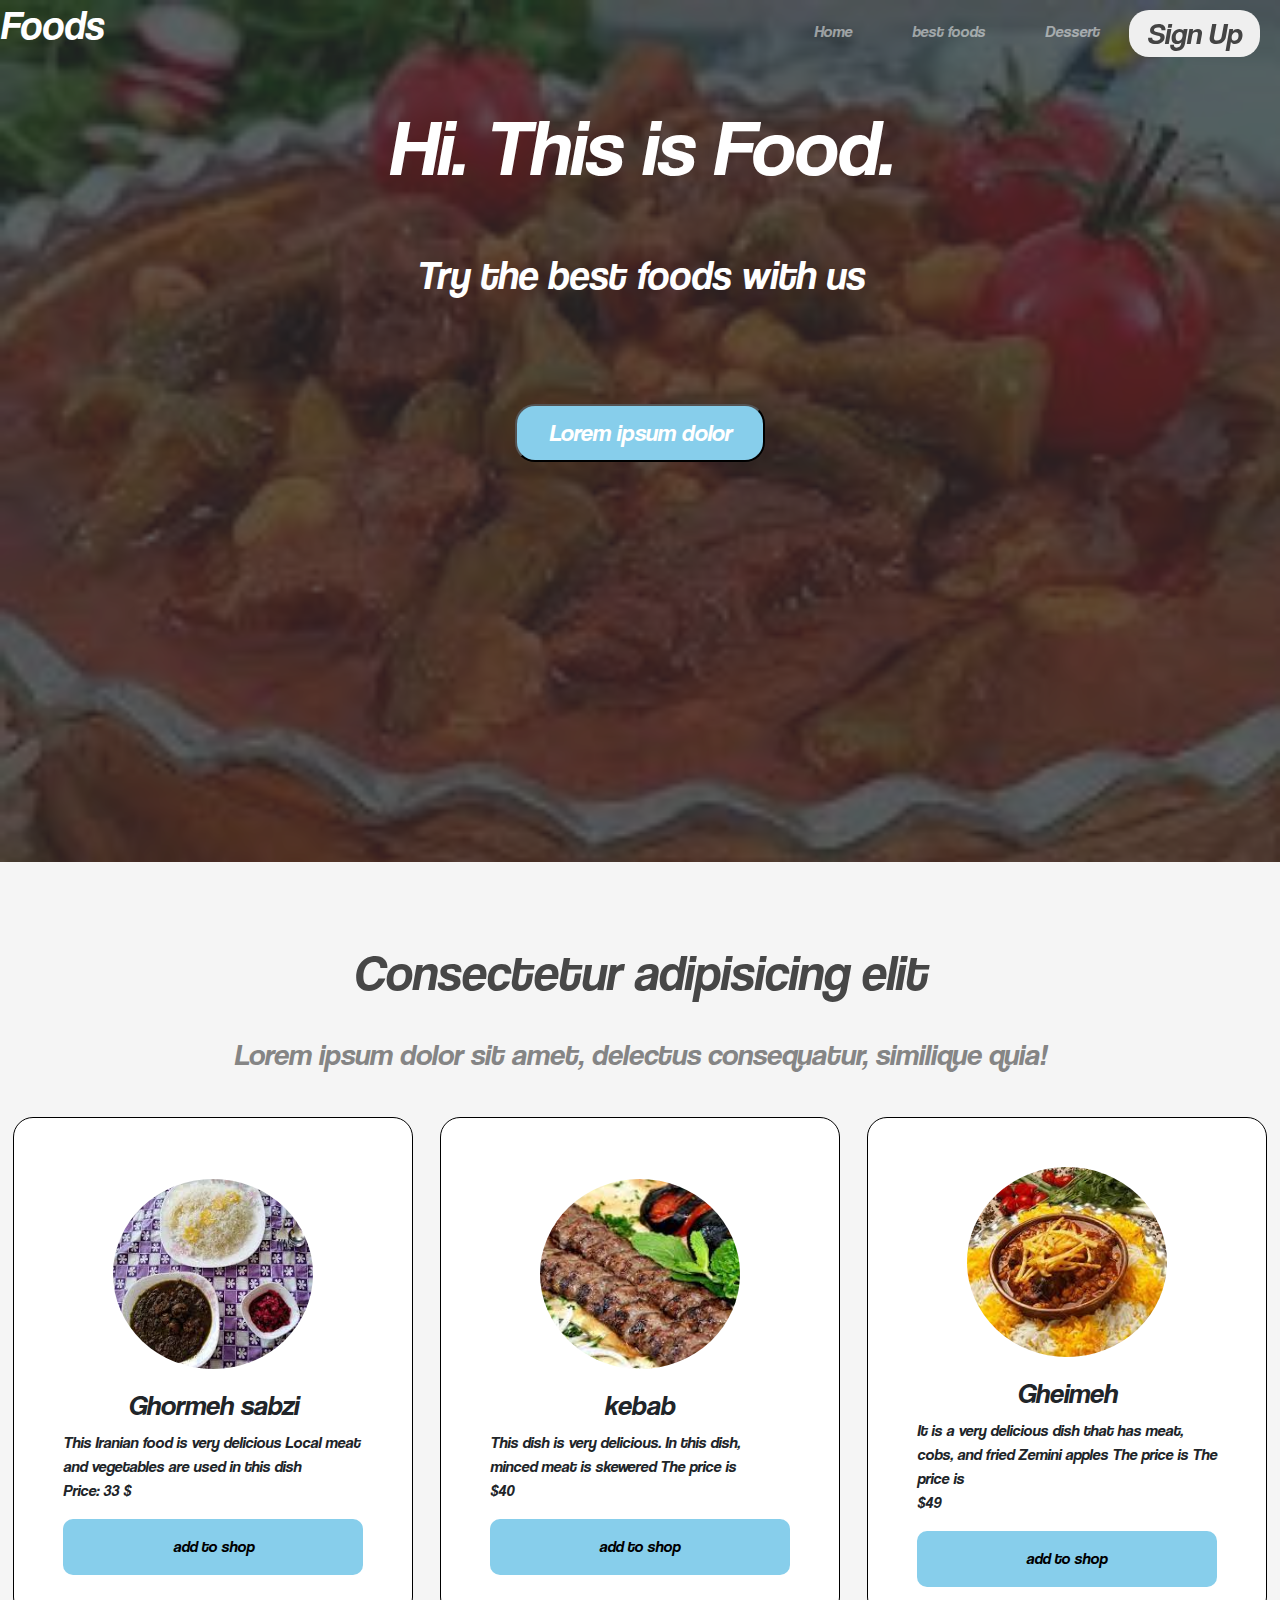
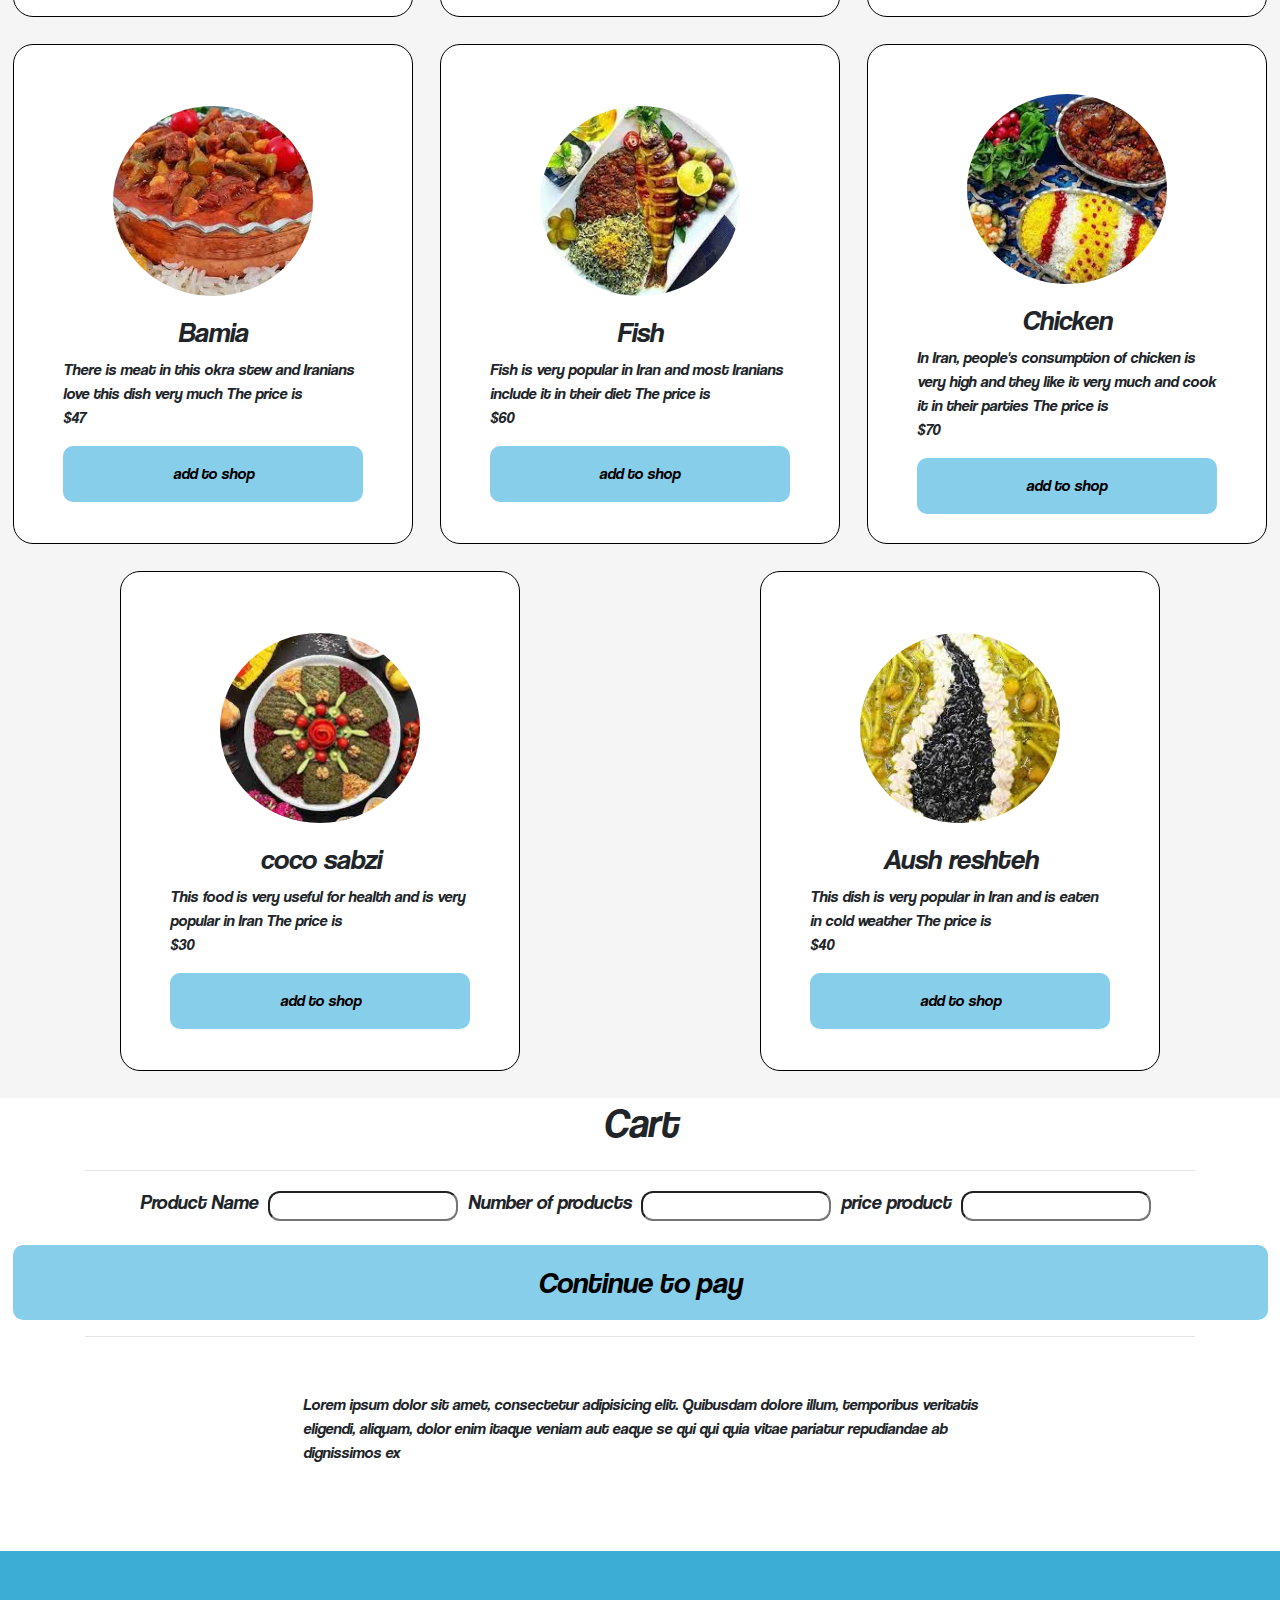
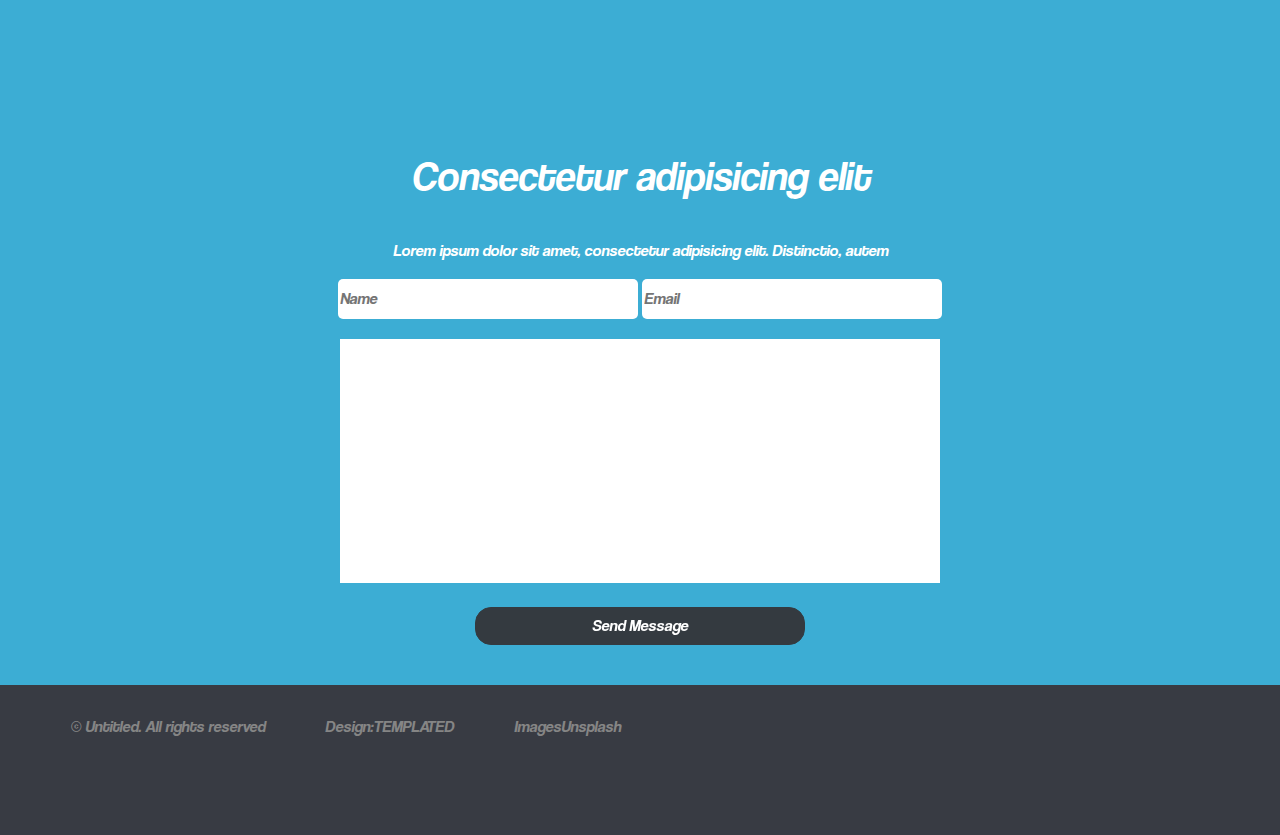
==== commit 996e0e8e: "fix the cards" ====
--- a/index.html
+++ b/index.html
@@ -115,44 +115,30 @@
         </div>
       </div>
       <div class="footer-mine">
-        <h2>
-          Lorem ipsum dolor sit amet, consectetur adipisicing elit. Distinctio,
-          autem.
-        </h2>
+        <h1>
+            Cart
+        </h1>
         <div class="container">
-          <hr />
+            <hr />
+          </div>
+        <div class="Cards">
+            <label for="">Product Name</label>
+            <input type="text">
+            <label for="">Number of products</label>
+            <input type="text">
+            <label for="">price product</label>
+            <input type="text">
+            <button>Continue to pay</button>
         </div>
-        <div class="footermine-box">
-          <div class="row d-flex justify-content-between align-items-center">
-            <div
-              class="footer-box1 col-lg-3 col-sm-6 d-flex justify-content-center justify-content-md-center align-items-center mb-5"
-            >
-              <img src="img/profile_placeholder.gif" alt="profile" />
-              <h4>Lorem ipsum</h4>
-            </div>
-            <div
-              class="footer-box2 col-lg-3 col-sm-6 d-flex justify-content-center justify-content-md-center align-items-center mb-5"
-            >
-              <img src="img/profile_placeholder.gif" alt="profile" />
-              <h4>Lorem ipsum</h4>
-              <br />
-            </div>
-            <div
-              class="footer-box3 col-lg-3 col-sm-6 justify-content-md-center d-flex justify-content-center justify-content-md-center align-items-center mb-5"
-            >
-              <img src="img/profile_placeholder.gif" alt="profile" />
-              <h4>Lorem ipsum</h4>
-              <br />
-            </div>
-            <div
-              class="footer-box4 col-lg-3 col-sm-6 d-flex justify-content-center justify-content-md-center align-items-center mb-5"
-            >
-              <img src="img/profile_placeholder.gif" alt="profile" />
-              <h4>Lorem ipsum</h4>
-              <br />
-            </div>
-          </div>
-        </div>
+
+
+
+
+
+
+
+
+
         <div class="container">
           <hr />
         </div>
@@ -164,8 +150,6 @@
             quia vitae pariatur repudiandae ab <br />
             dignissimos ex
           </p>
-          <br />
-          <button class="btn bg-info">Lorem ipsum dolor sit</button>
         </div>
       </div>
     </div>
--- a/css/styale.css
+++ b/css/styale.css
@@ -350,6 +350,10 @@
   font-size: 80px;
 }
 .footer-mine {
+    display: flex;
+    flex-direction: column;
+    justify-content: center;
+    align-items: center;
   background-color: white;
 }
 .footer-mine h2 {
@@ -438,6 +442,40 @@
 }
 .footerMine a {
   color: #858585;
+
+}
+.Cards {
+    display: flex;
+    justify-content: center;
+    align-items: center;
+    flex-wrap: wrap;
+}
+
+.Cards button {
+    display: block;
+    width: 100%;
+    border: none;
+    padding: 15px;
+    font-size: 30px;
+    background-color: skyblue;
+    border-radius: 10px;
+    -webkit-border-radius: 10px;
+    -moz-border-radius: 10px;
+    -ms-border-radius: 10px;
+    -o-border-radius: 10px;
+    margin-top: 20px;
+}
+.Cards input {
+    margin-left: 10px;
+    border-radius: 12px;
+    -webkit-border-radius: 12px;
+    -moz-border-radius: 12px;
+    -ms-border-radius: 12px;
+    -o-border-radius: 12px;
+}
+.Cards label {
+    margin-left: 10px;
+    font-size: 20px;
 }
 @media screen and (max-width: 992px) {
   .content-menu h1 {
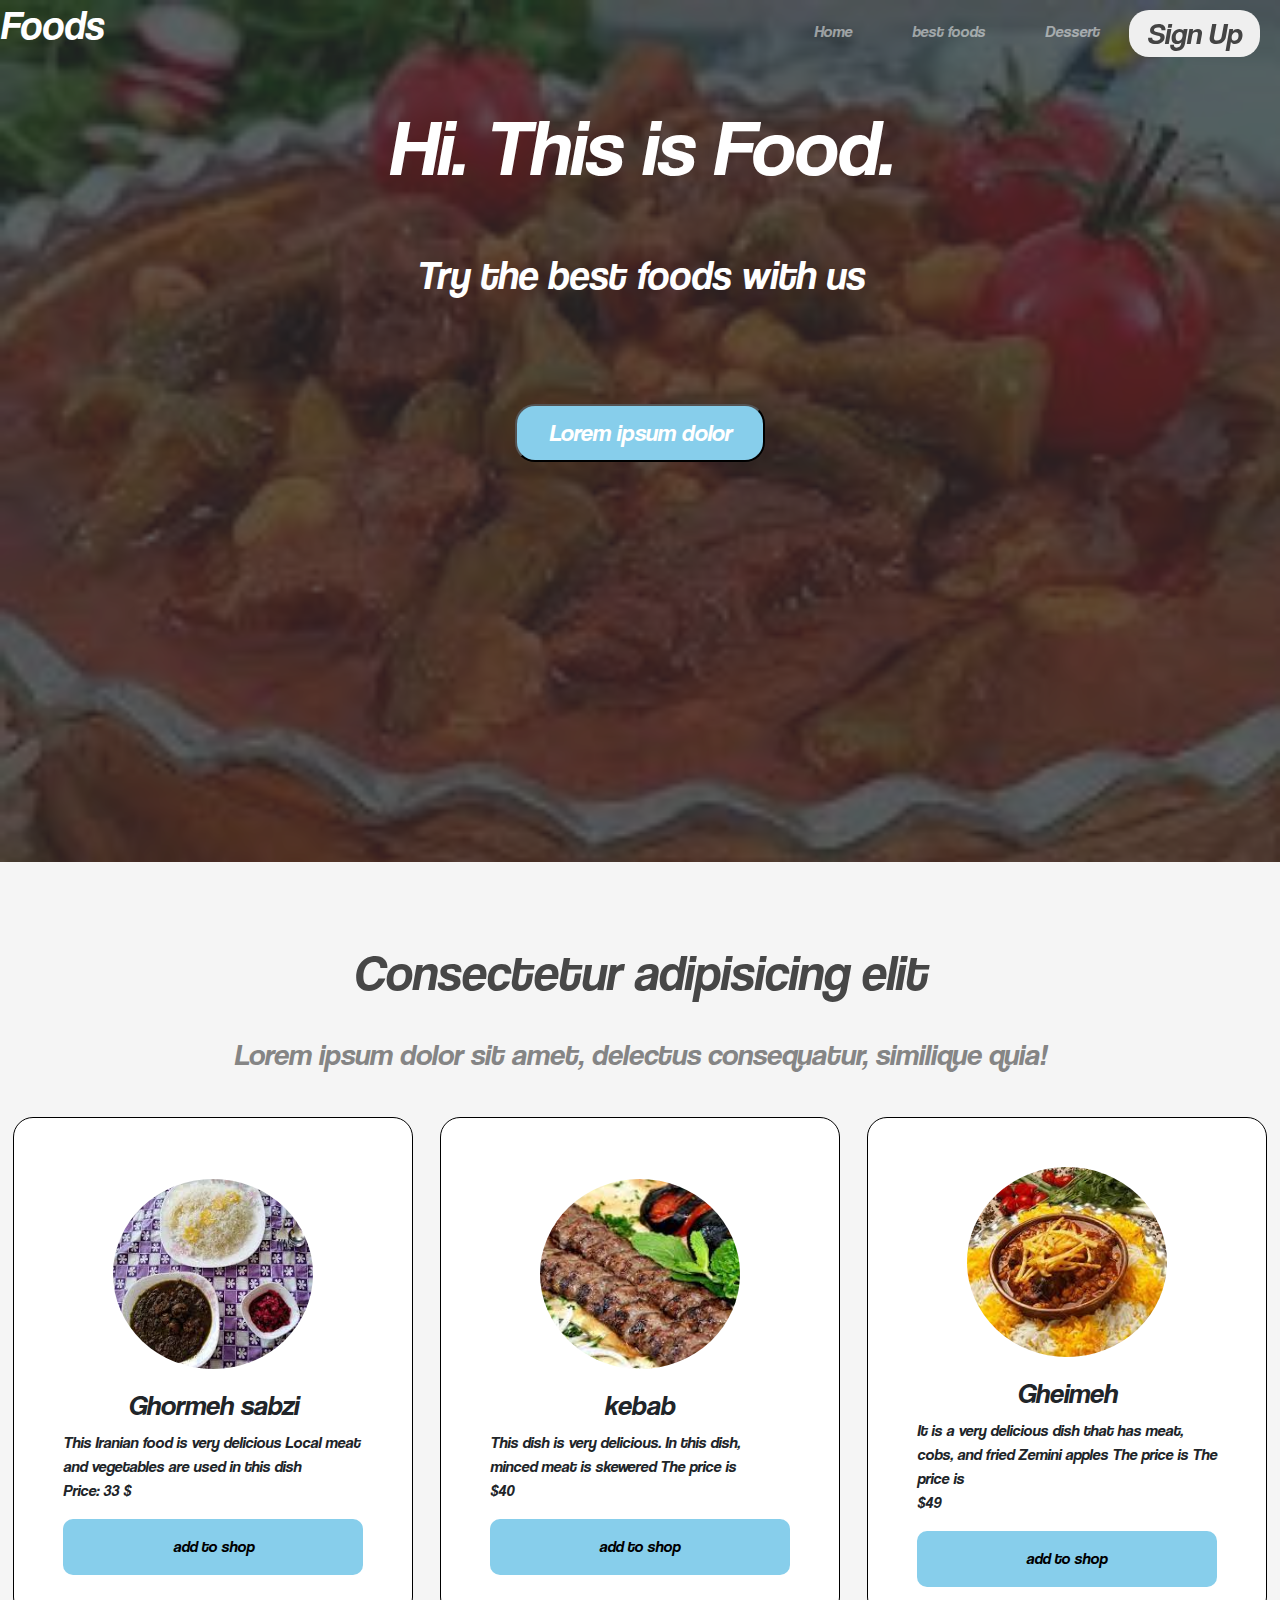
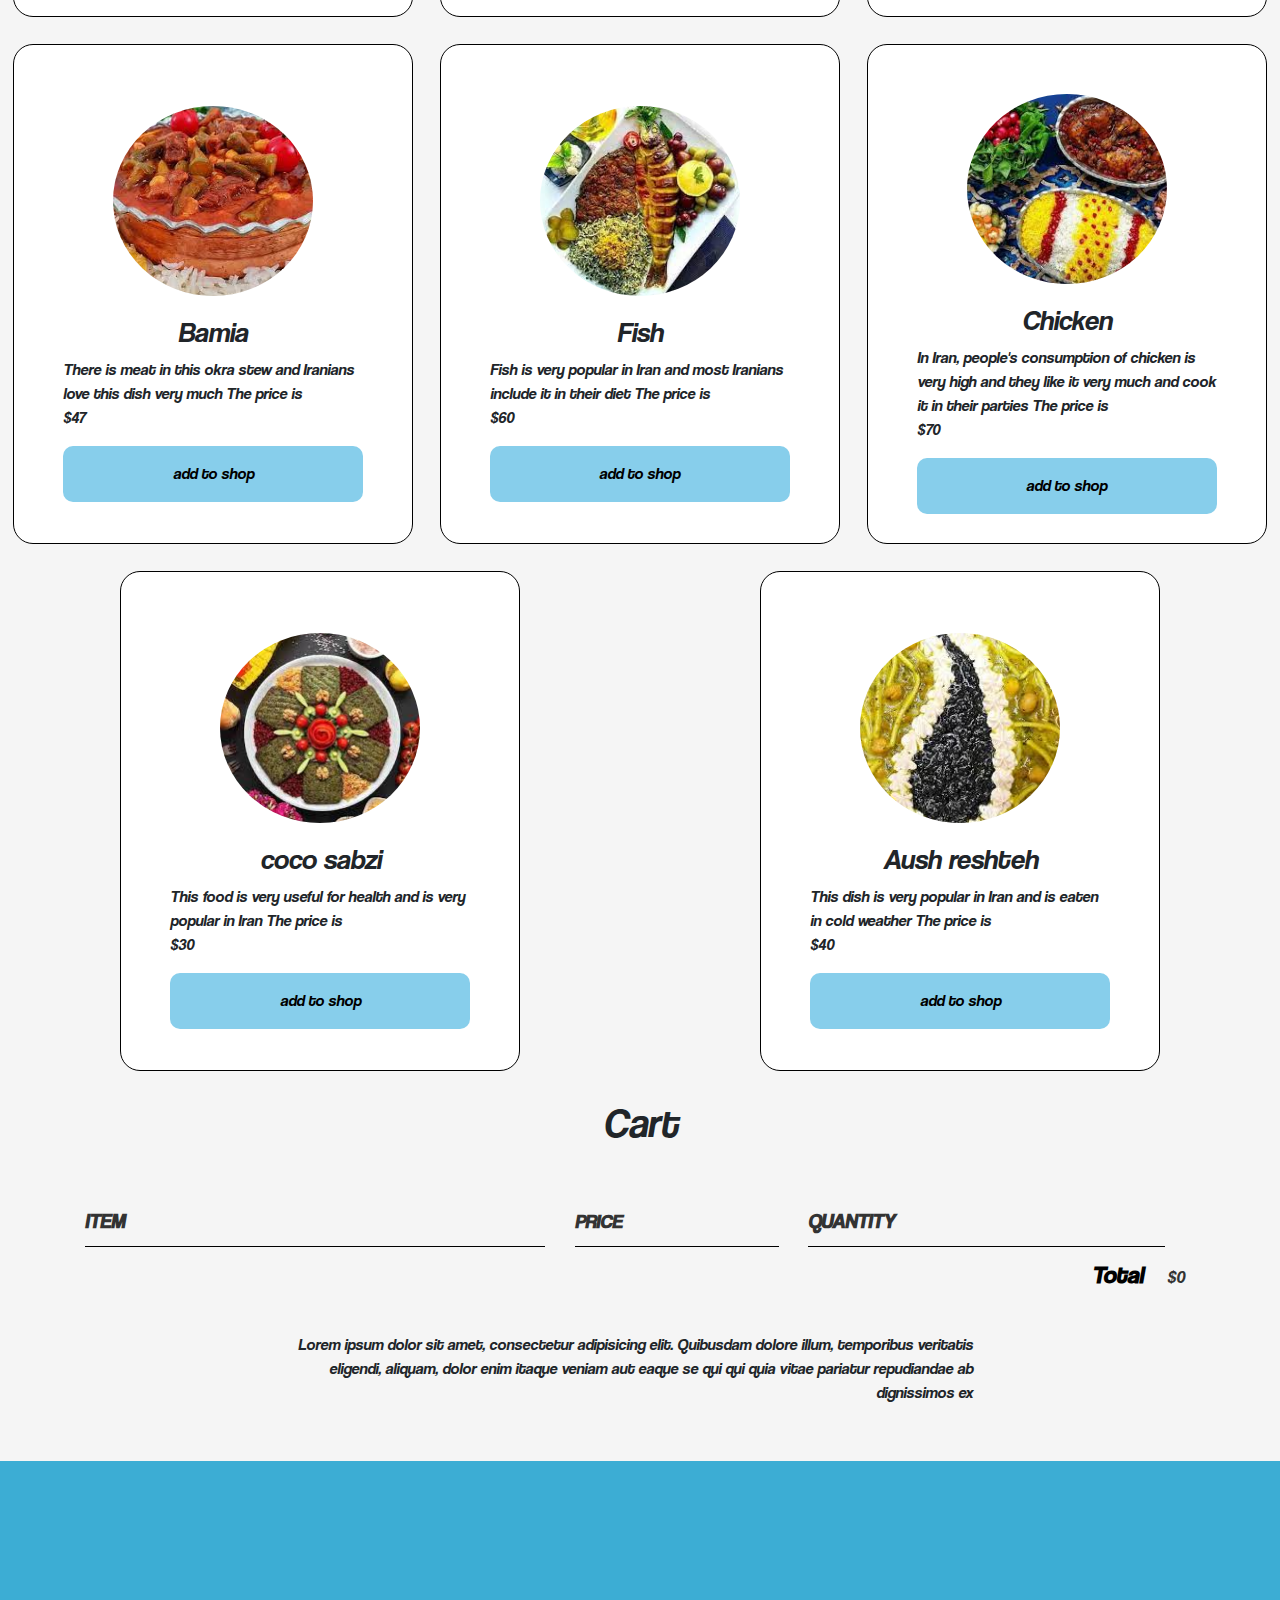
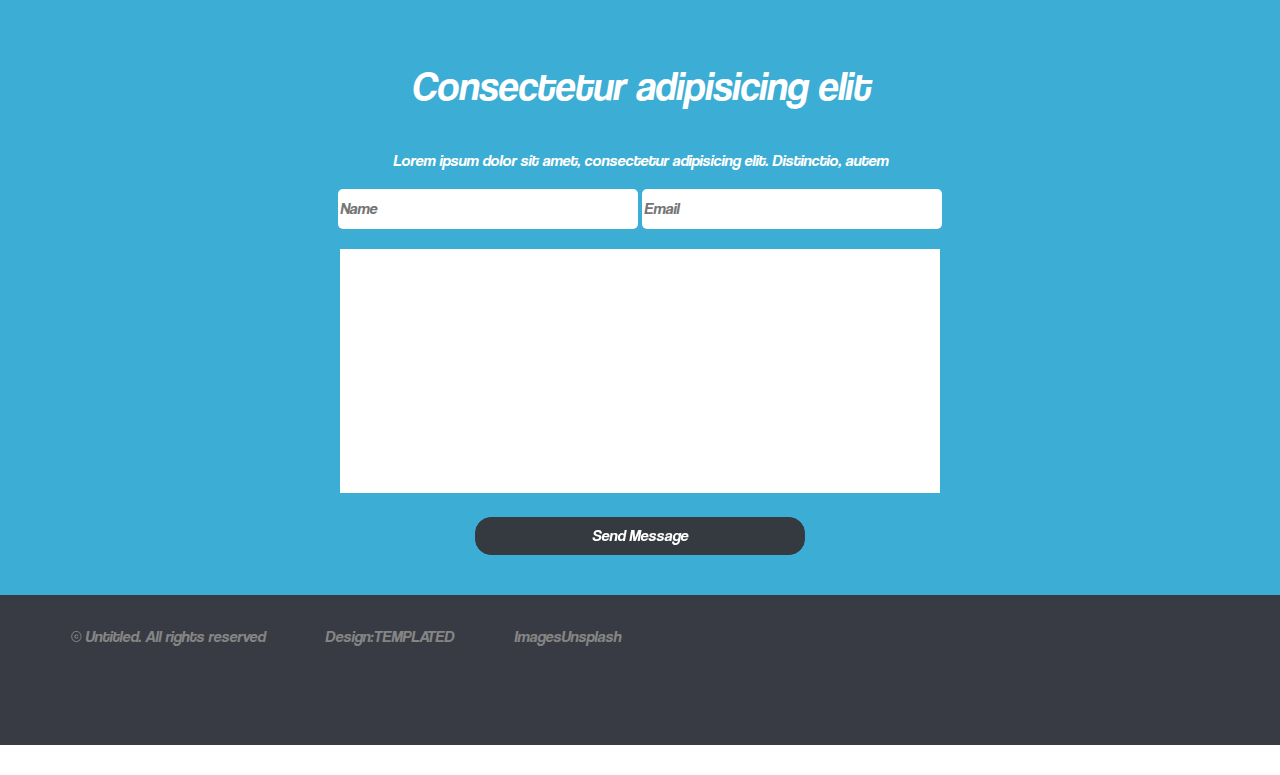
==== commit 2f609b15: "up dtate card" ====
--- a/index.html
+++ b/index.html
@@ -90,8 +90,8 @@
           <div class="box-pic-foods5"></div>
           <h3>Chicken</h3>
           <p>
-            In Iran, people's consumption of chicken is very high and they like it very much and cook it in their parties
-            The price is <br />$70
+            In Iran, people's consumption of chicken is very high and they like
+            it very much and cook it in their parties The price is <br />$70
           </p>
           <button>add to shop</button>
         </div>
@@ -99,8 +99,8 @@
           <div class="box-pic-foods6"></div>
           <h3>coco sabzi</h3>
           <p>
-            This food is very useful for health and is very popular in Iran
-            The price is <br />$30
+            This food is very useful for health and is very popular in Iran The
+            price is <br />$30
           </p>
           <button>add to shop</button>
         </div>
@@ -108,42 +108,27 @@
           <div class="box-pic-foods7"></div>
           <h3>Aush reshteh</h3>
           <p>
-            This dish is very popular in Iran and is eaten in cold weather
-            The price is <br />$40
+            This dish is very popular in Iran and is eaten in cold weather The
+            price is <br />$40
           </p>
           <button>add to shop</button>
         </div>
       </div>
-      <div class="footer-mine">
-        <h1>
-            Cart
-        </h1>
-        <div class="container">
-            <hr />
-          </div>
-        <div class="Cards">
-            <label for="">Product Name</label>
-            <input type="text">
-            <label for="">Number of products</label>
-            <input type="text">
-            <label for="">price product</label>
-            <input type="text">
-            <button>Continue to pay</button>
+      <div class="content-div container ">
+        <h1>Cart</h1>
+        
+        <div class="cart-row">
+          <span class="cart-item cart-header cart-column">ITEM</span>
+          <span class="cart-price cart-header cart-column">PRICE</span>
+          <span class="cart-quantity cart-header cart-column">QUANTITY</span>
         </div>
-
-
-
-
-
-
-
-
-
-        <div class="container">
-          <hr />
+        <div class="cart-items">
         </div>
+        <div class="cart-total">
+          <strong class="cart-total-title">Total</strong>
+          <span class="cart-total-price">$0</span>
         <div class="min-bottom">
-          <p class="">
+          <p>
             Lorem ipsum dolor sit amet, consectetur adipisicing elit. Quibusdam
             dolore illum, temporibus veritatis <br />
             eligendi, aliquam, dolor enim itaque veniam aut eaque se qui qui
@@ -152,7 +137,10 @@
           </p>
         </div>
       </div>
-    </div>
+        
+      </div>
+        
+    
     <div class="footer">
       <div class="footer-top">
         <h1>Consectetur adipisicing elit</h1>
--- a/css/styale.css
+++ b/css/styale.css
@@ -8,6 +8,7 @@
   font-family: "coolvetica";
   src: url("../font/coolvetica\ rg\ it.otf");
 }
+
 .menu {
   background-image: url(../img/dark_tint.png), url(../img/bamiye.jpg);
   background-size: cover;
@@ -124,18 +125,18 @@
   -o-border-radius: 20px;
 }
 .content-box-foods p {
-    width: 300px;
+  width: 300px;
 }
 .content-box-foods button {
-    width: 300px;
-    border: none;
-    padding: 16px;
-    border-radius: 10px;
-    -webkit-border-radius: 10px;
-    -moz-border-radius: 10px;
-    -ms-border-radius: 10px;
-    -o-border-radius: 10px;
-    background-color: skyblue;
+  width: 300px;
+  border: none;
+  padding: 16px;
+  border-radius: 10px;
+  -webkit-border-radius: 10px;
+  -moz-border-radius: 10px;
+  -ms-border-radius: 10px;
+  -o-border-radius: 10px;
+  background-color: skyblue;
 }
 .boxFoods {
   width: 400px;
@@ -146,7 +147,6 @@
   justify-content: center;
   align-items: center;
   flex-direction: column;
- 
 }
 .box-pic-foods {
   width: 200px;
@@ -162,112 +162,111 @@
   align-items: center;
   margin: 20px 0px;
   color: white;
-  
-}
-.box-pic-foods1{
-    width: 200px;
-    height: 190px;
-    border: none;
-    background-image: url(../img/kabab.jpg);
-    background-position: center;
-    background-repeat: no-repeat;
-    background-size: cover;
-    border-radius: 50%;
-    display: flex;
-    justify-content: center;
-    align-items: center;
-    margin: 20px 0px;
-    color: white;
+}
+.box-pic-foods1 {
+  width: 200px;
+  height: 190px;
+  border: none;
+  background-image: url(../img/kabab.jpg);
+  background-position: center;
+  background-repeat: no-repeat;
+  background-size: cover;
+  border-radius: 50%;
+  display: flex;
+  justify-content: center;
+  align-items: center;
+  margin: 20px 0px;
+  color: white;
 }
 .box-pic-foods2 {
-    width: 200px;
-    height: 190px;
-    border: none;
-    background-image: url(../img/gheyme.jpg);
-    background-position: center;
-    background-repeat: no-repeat;
-    background-size: cover;
-    border-radius: 50%;
-    display: flex;
-    justify-content: center;
-    align-items: center;
-    margin: 20px 0px;
-    color: white;
+  width: 200px;
+  height: 190px;
+  border: none;
+  background-image: url(../img/gheyme.jpg);
+  background-position: center;
+  background-repeat: no-repeat;
+  background-size: cover;
+  border-radius: 50%;
+  display: flex;
+  justify-content: center;
+  align-items: center;
+  margin: 20px 0px;
+  color: white;
 }
 .box-pic-foods3 {
-    width: 200px;
-    height: 190px;
-    border: none;
-    background-image: url(../img/bamiye.jpg);
-    background-position: center;
-    background-repeat: no-repeat;
-    background-size: cover;
-    border-radius: 50%;
-    display: flex;
-    justify-content: center;
-    align-items: center;
-    margin: 20px 0px;
-    color: white;
+  width: 200px;
+  height: 190px;
+  border: none;
+  background-image: url(../img/bamiye.jpg);
+  background-position: center;
+  background-repeat: no-repeat;
+  background-size: cover;
+  border-radius: 50%;
+  display: flex;
+  justify-content: center;
+  align-items: center;
+  margin: 20px 0px;
+  color: white;
 }
 .box-pic-foods4 {
-    width: 200px;
-    height: 190px;
-    border: none;
-    background-image: url(../img/mahi.jpg);
-    background-position: center;
-    background-repeat: no-repeat;
-    background-size: cover;
-    border-radius: 50%;
-    display: flex;
-    justify-content: center;
-    align-items: center;
-    margin: 20px 0px;
-    color: white;
+  width: 200px;
+  height: 190px;
+  border: none;
+  background-image: url(../img/mahi.jpg);
+  background-position: center;
+  background-repeat: no-repeat;
+  background-size: cover;
+  border-radius: 50%;
+  display: flex;
+  justify-content: center;
+  align-items: center;
+  margin: 20px 0px;
+  color: white;
 }
 .box-pic-foods5 {
-    width: 200px;
-    height: 190px;
-    border: none;
-    background-image: url(../img/morgh.jpg);
-    background-position: center;
-    background-repeat: no-repeat;
-    background-size: cover;
-    border-radius: 50%;
-    display: flex;
-    justify-content: center;
-    align-items: center;
-    margin: 20px 0px;
-    color: white;
+  width: 200px;
+  height: 190px;
+  border: none;
+  background-image: url(../img/morgh.jpg);
+  background-position: center;
+  background-repeat: no-repeat;
+  background-size: cover;
+  border-radius: 50%;
+  display: flex;
+  justify-content: center;
+  align-items: center;
+  margin: 20px 0px;
+  color: white;
 }
 .box-pic-foods6 {
-    width: 200px;
-    height: 190px;
-    border: none;
-    background-image: url(../img/sabzococo.jpg);
-    background-position: center;
-    background-repeat: no-repeat;
-    background-size: cover;
-    border-radius: 50%;
-    display: flex;
-    justify-content: center;
-    align-items: center;
-    margin: 20px 0px;
-    color: white;
+  width: 200px;
+  height: 190px;
+  border: none;
+  background-image: url(../img/sabzococo.jpg);
+  background-position: center;
+  background-repeat: no-repeat;
+  background-size: cover;
+  border-radius: 50%;
+  display: flex;
+  justify-content: center;
+  align-items: center;
+  margin: 20px 0px;
+  color: white;
 }
 .box-pic-foods7 {
-    width: 200px;
-    height: 190px;
-    border: none;
-    background-image: url(../img/ashReshte.jpg);
-    background-position: center;
-    background-repeat: no-repeat;
-    background-size: cover;
-    border-radius: 50%;
-    display: flex;
-    justify-content: center;
-    align-items: center;
-    margin: 20px 0px;
-    color: white;
+  width: 200px;
+  height: 190px;
+  border: none;
+  background-image: url(../img/ashReshte.jpg);
+  background-position: center;
+  background-repeat: no-repeat;
+  background-size: cover;
+  border-radius: 50%;
+  display: flex;
+  justify-content: center;
+  align-items: center;
+  margin: 20px 0px;
+  color: white;
 }
 .content-box1 :nth-child(2) {
   margin-bottom: 20px;
@@ -350,10 +349,10 @@
   font-size: 80px;
 }
 .footer-mine {
-    display: flex;
-    flex-direction: column;
-    justify-content: center;
-    align-items: center;
+  display: flex;
+  flex-direction: column;
+  justify-content: center;
+  align-items: center;
   background-color: white;
 }
 .footer-mine h2 {
@@ -442,41 +441,95 @@
 }
 .footerMine a {
   color: #858585;
-
 }
 .Cards {
-    display: flex;
-    justify-content: center;
-    align-items: center;
-    flex-wrap: wrap;
-}
-
-.Cards button {
-    display: block;
-    width: 100%;
-    border: none;
-    padding: 15px;
-    font-size: 30px;
-    background-color: skyblue;
-    border-radius: 10px;
-    -webkit-border-radius: 10px;
-    -moz-border-radius: 10px;
-    -ms-border-radius: 10px;
-    -o-border-radius: 10px;
-    margin-top: 20px;
-}
-.Cards input {
-    margin-left: 10px;
-    border-radius: 12px;
-    -webkit-border-radius: 12px;
-    -moz-border-radius: 12px;
-    -ms-border-radius: 12px;
-    -o-border-radius: 12px;
-}
-.Cards label {
-    margin-left: 10px;
-    font-size: 20px;
-}
+  display: flex;
+}
+
+.item-cards {
+  display: flex;
+  align-items: center;
+  border-bottom: 1px solid black;
+  margin-right: 1.5em;
+  padding-bottom: 10px;
+  margin-top: 10px;
+}
+
+.cart-header {
+  font-weight: bold;
+  font-size: 1.25em;
+  color: #333;
+}
+
+.cart-column {
+  display: flex;
+  align-items: center;
+  border-bottom: 1px solid black;
+  margin-right: 1.5em;
+  padding-bottom: 10px;
+  margin-top: 10px;
+}
+
+.prodacName {
+  width: 100px;
+  border-bottom: 1px solid black;
+}
+.cart-row {
+  display: flex;
+}
+.content-div {
+  margin: 1em;
+}
+
+.container {
+  max-width: 900px;
+  margin: 0 auto;
+  padding: 0 1.5em;
+}
+.content-div h1 {
+  text-align: center;
+  margin-bottom: 50px;
+}
+.cart-item {
+  width: 45%;
+}
+.cart-total {
+  text-align: end;
+  margin-top: 10px;
+  margin-right: 10px;
+}
+.cart-price {
+  width: 20%;
+  font-size: 1.2em;
+  color: #333;
+}
+
+.cart-quantity {
+  width: 35%;
+}
+.cart-total-title {
+  font-weight: bold;
+  font-size: 1.5em;
+  color: black;
+  margin-right: 20px;
+}
+
+.cart-total-price {
+  color: #333;
+  font-size: 1.1em;
+}
+.cart-item-title {
+  color: #333;
+  margin-left: 0.5em;
+  font-size: 1.2em;
+}
+
+.cart-item-image {
+  width: 75px;
+  height: auto;
+  border-radius: 10px;
+}
+
 @media screen and (max-width: 992px) {
   .content-menu h1 {
     font-size: 50px;
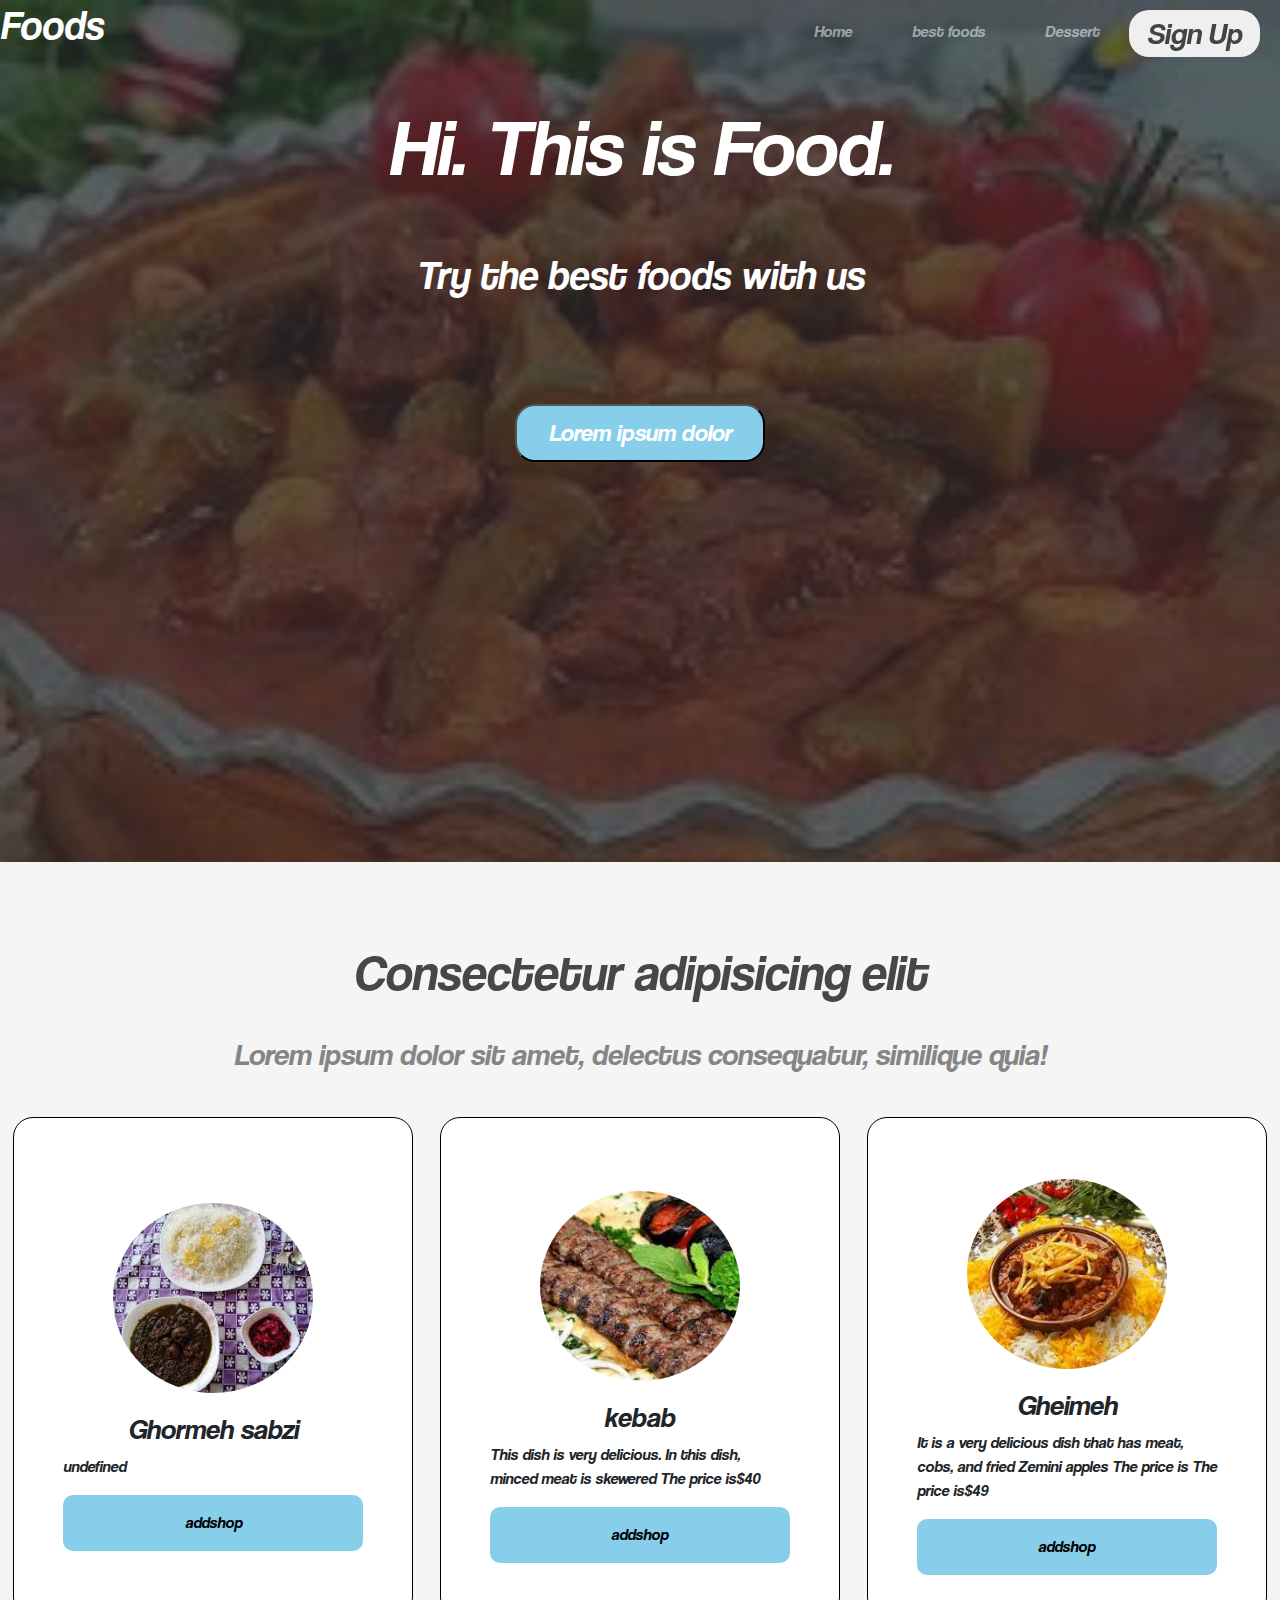
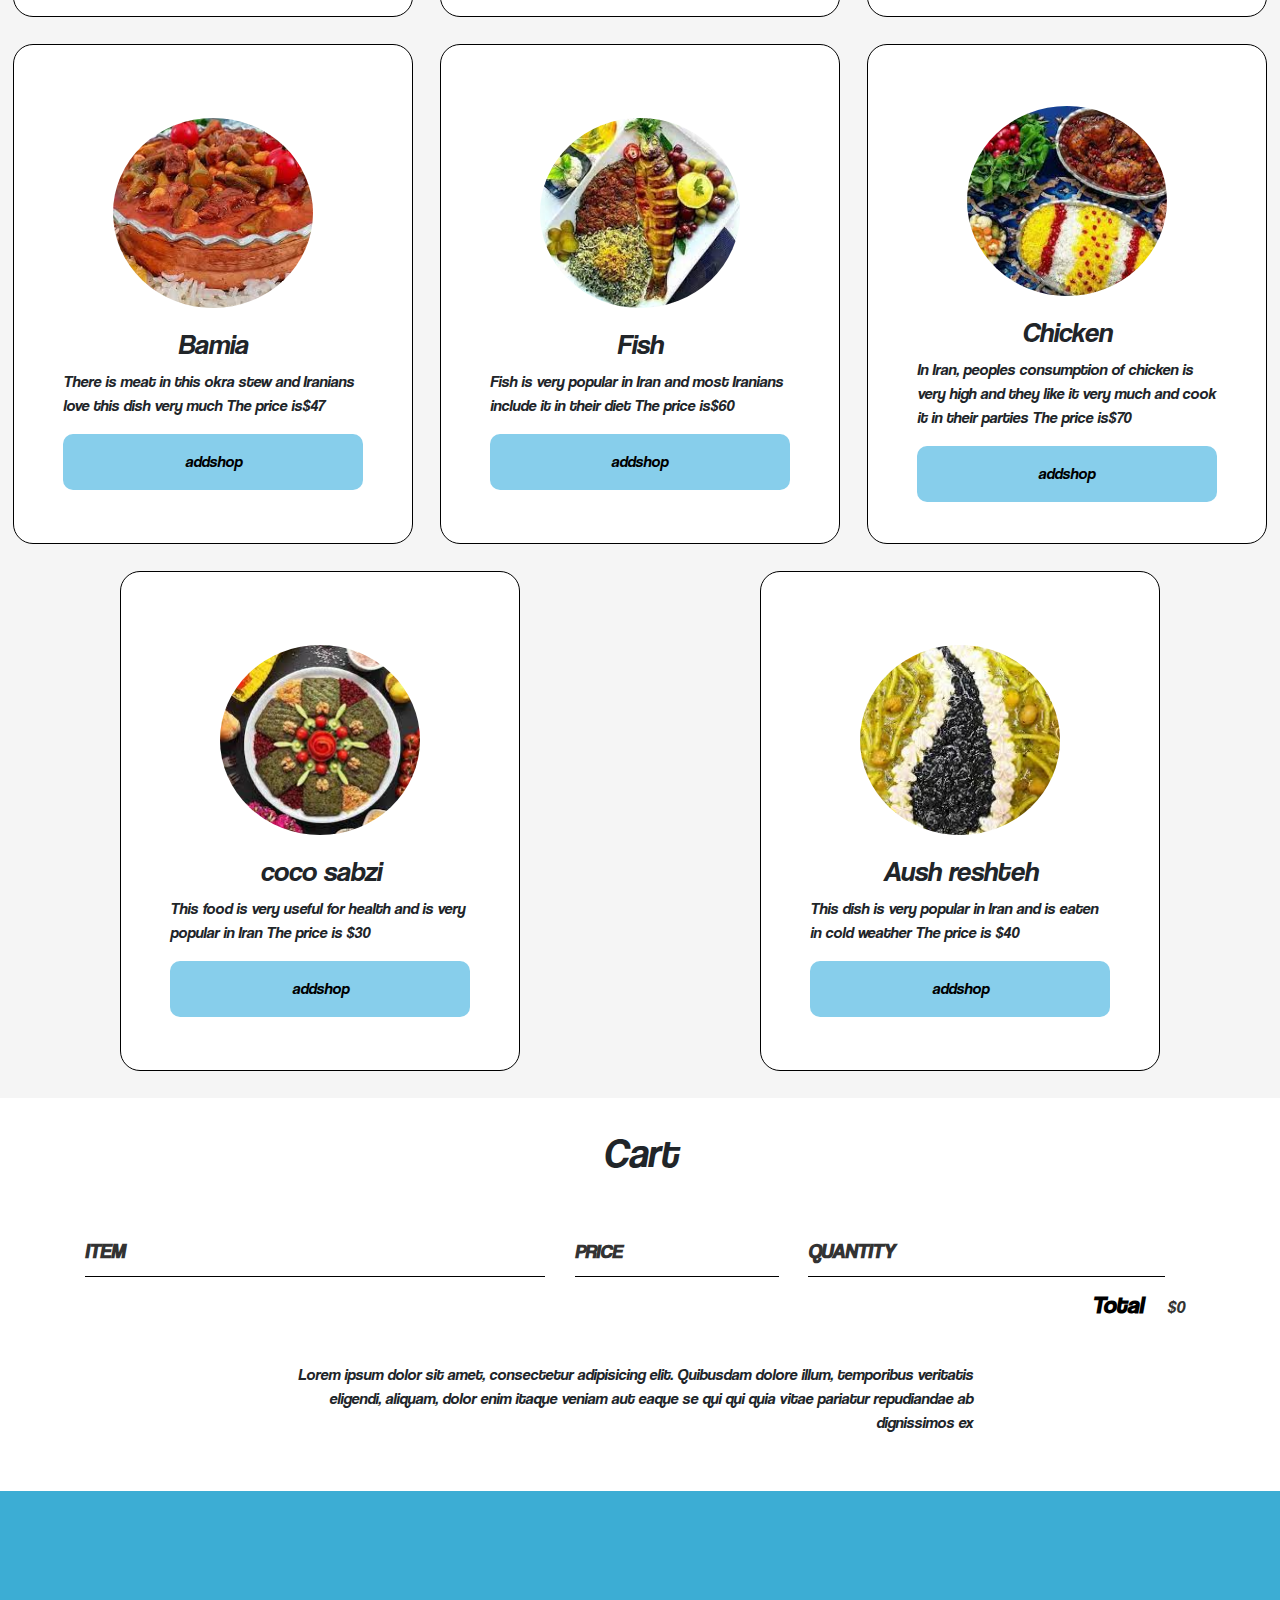
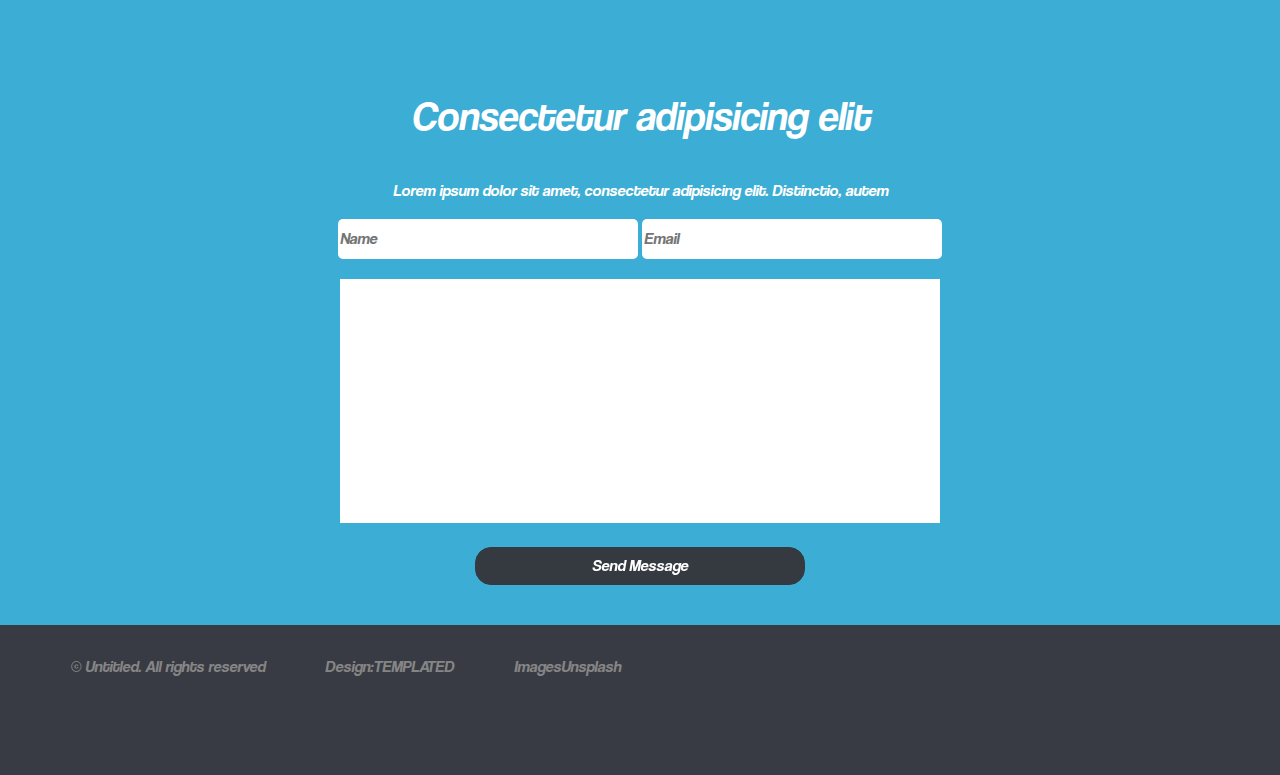
==== commit 273af6cb: "dynamic product" ====
--- a/index.html
+++ b/index.html
@@ -14,8 +14,8 @@
     <title>Document</title>
   </head>
   <body>
-    <div class="cpntainer">
-      <div class="menu">
+    <div " class="cpntainer">
+      <div  class="menu">
         <h1>Foods</h1>
         <div class="top-menu">
           <ul>
@@ -39,94 +39,20 @@
         <h1>Consectetur adipisicing elit</h1>
         <p>Lorem ipsum dolor sit amet, delectus consequatur, similique quia!</p>
       </div>
-      <div class="mine-content">
-        <div class="content-box-foods">
-          <div class="box-pic-foods"></div>
-          <h3>Ghormeh sabzi</h3>
-          <p>
-            This Iranian food is very delicious Local meat and vegetables are
-            used in this dish <br />
-            Price: 33 $
-          </p>
-          <button>add to shop</button>
-        </div>
-        <div class="content-box-foods">
-          <div class="box-pic-foods1"></div>
-          <h3>kebab</h3>
-          <p>
-            This dish is very delicious. In this dish, minced meat is skewered
-            The price is <br />$40
-          </p>
-          <button>add to shop</button>
-        </div>
-        <div class="content-box-foods">
-          <div class="box-pic-foods2"></div>
-          <h3>Gheimeh</h3>
-          <p>
-            It is a very delicious dish that has meat, cobs, and fried Zemini
-            apples The price is The price is <br />$49
-          </p>
-          <button>add to shop</button>
-        </div>
-        <div class="content-box-foods">
-          <div class="box-pic-foods3"></div>
-          <h3>Bamia</h3>
-          <p>
-            There is meat in this okra stew and Iranians love this dish very
-            much The price is <br />$47
-          </p>
-          <button>add to shop</button>
-        </div>
-        <div class="content-box-foods">
-          <div class="box-pic-foods4"></div>
-          <h3>Fish</h3>
-          <p>
-            Fish is very popular in Iran and most Iranians include it in their
-            diet The price is <br />$60
-          </p>
-          <button>add to shop</button>
-        </div>
-        <div class="content-box-foods">
-          <div class="box-pic-foods5"></div>
-          <h3>Chicken</h3>
-          <p>
-            In Iran, people's consumption of chicken is very high and they like
-            it very much and cook it in their parties The price is <br />$70
-          </p>
-          <button>add to shop</button>
-        </div>
-        <div class="content-box-foods">
-          <div class="box-pic-foods6"></div>
-          <h3>coco sabzi</h3>
-          <p>
-            This food is very useful for health and is very popular in Iran The
-            price is <br />$30
-          </p>
-          <button>add to shop</button>
-        </div>
-        <div class="content-box-foods">
-          <div class="box-pic-foods7"></div>
-          <h3>Aush reshteh</h3>
-          <p>
-            This dish is very popular in Iran and is eaten in cold weather The
-            price is <br />$40
-          </p>
-          <button>add to shop</button>
-        </div>
+      <div class="mine-content"></div>
+    </div>
+    <div class="content-div container">
+      <h1>Cart</h1>
+
+      <div class="cart-row">
+        <span class="cart-item cart-header cart-column">ITEM</span>
+        <span class="cart-price cart-header cart-column">PRICE</span>
+        <span class="cart-quantity cart-header cart-column">QUANTITY</span>
       </div>
-      <div class="content-div container ">
-        <h1>Cart</h1>
-        
-        <div class="cart-row">
-          <span class="cart-item cart-header cart-column">ITEM</span>
-          <span class="cart-price cart-header cart-column">PRICE</span>
-          <span class="cart-quantity cart-header cart-column">QUANTITY</span>
-        </div>
-        <div class="cart-items">
-        </div>
-        <div class="cart-total">
-          <strong class="cart-total-title">Total</strong>
-          <span class="cart-total-price">$0</span>
+      <div class="cart-items"></div>
+      <div class="cart-total">
+        <strong class="cart-total-title">Total</strong>
+        <span class="cart-total-price">$0</span>
         <div class="min-bottom">
           <p>
             Lorem ipsum dolor sit amet, consectetur adipisicing elit. Quibusdam
@@ -137,10 +63,8 @@
           </p>
         </div>
       </div>
-        
-      </div>
-        
-    
+    </div>
+
     <div class="footer">
       <div class="footer-top">
         <h1>Consectetur adipisicing elit</h1>
@@ -163,8 +87,7 @@
         </ul>
       </div>
     </div>
-    <script src="BS4/js/jquery.slim.min.js"></script>
-    <script src="BS4/js/popper.min.js"></script>
-    <script src="BS4/js/bootstrap.min.js"></script>
+
+    <script src="js/script.js"></script>
   </body>
 </html>
--- a/css/styale.css
+++ b/css/styale.css
@@ -152,112 +152,7 @@
   width: 200px;
   height: 190px;
   border: none;
-  background-image: url(../img/ghormeSabzi.jpg);
-  background-position: center;
-  background-repeat: no-repeat;
-  background-size: cover;
-  border-radius: 50%;
-  display: flex;
-  justify-content: center;
-  align-items: center;
-  margin: 20px 0px;
-  color: white;
-}
-.box-pic-foods1 {
-  width: 200px;
-  height: 190px;
-  border: none;
-  background-image: url(../img/kabab.jpg);
-  background-position: center;
-  background-repeat: no-repeat;
-  background-size: cover;
-  border-radius: 50%;
-  display: flex;
-  justify-content: center;
-  align-items: center;
-  margin: 20px 0px;
-  color: white;
-}
-.box-pic-foods2 {
-  width: 200px;
-  height: 190px;
-  border: none;
-  background-image: url(../img/gheyme.jpg);
-  background-position: center;
-  background-repeat: no-repeat;
-  background-size: cover;
-  border-radius: 50%;
-  display: flex;
-  justify-content: center;
-  align-items: center;
-  margin: 20px 0px;
-  color: white;
-}
-.box-pic-foods3 {
-  width: 200px;
-  height: 190px;
-  border: none;
-  background-image: url(../img/bamiye.jpg);
-  background-position: center;
-  background-repeat: no-repeat;
-  background-size: cover;
-  border-radius: 50%;
-  display: flex;
-  justify-content: center;
-  align-items: center;
-  margin: 20px 0px;
-  color: white;
-}
-.box-pic-foods4 {
-  width: 200px;
-  height: 190px;
-  border: none;
-  background-image: url(../img/mahi.jpg);
-  background-position: center;
-  background-repeat: no-repeat;
-  background-size: cover;
-  border-radius: 50%;
-  display: flex;
-  justify-content: center;
-  align-items: center;
-  margin: 20px 0px;
-  color: white;
-}
-.box-pic-foods5 {
-  width: 200px;
-  height: 190px;
-  border: none;
-  background-image: url(../img/morgh.jpg);
-  background-position: center;
-  background-repeat: no-repeat;
-  background-size: cover;
-  border-radius: 50%;
-  display: flex;
-  justify-content: center;
-  align-items: center;
-  margin: 20px 0px;
-  color: white;
-}
-.box-pic-foods6 {
-  width: 200px;
-  height: 190px;
-  border: none;
-  background-image: url(../img/sabzococo.jpg);
-  background-position: center;
-  background-repeat: no-repeat;
-  background-size: cover;
-  border-radius: 50%;
-  display: flex;
-  justify-content: center;
-  align-items: center;
-  margin: 20px 0px;
-  color: white;
-}
-.box-pic-foods7 {
-  width: 200px;
-  height: 190px;
-  border: none;
-  background-image: url(../img/ashReshte.jpg);
+ 
   background-position: center;
   background-repeat: no-repeat;
   background-size: cover;
@@ -528,6 +423,11 @@
   width: 75px;
   height: auto;
   border-radius: 10px;
+}
+.cart-item-title {
+  color: #333;
+  margin-left: .5em;
+  font-size: 1.2em;
 }
 
 @media screen and (max-width: 992px) {
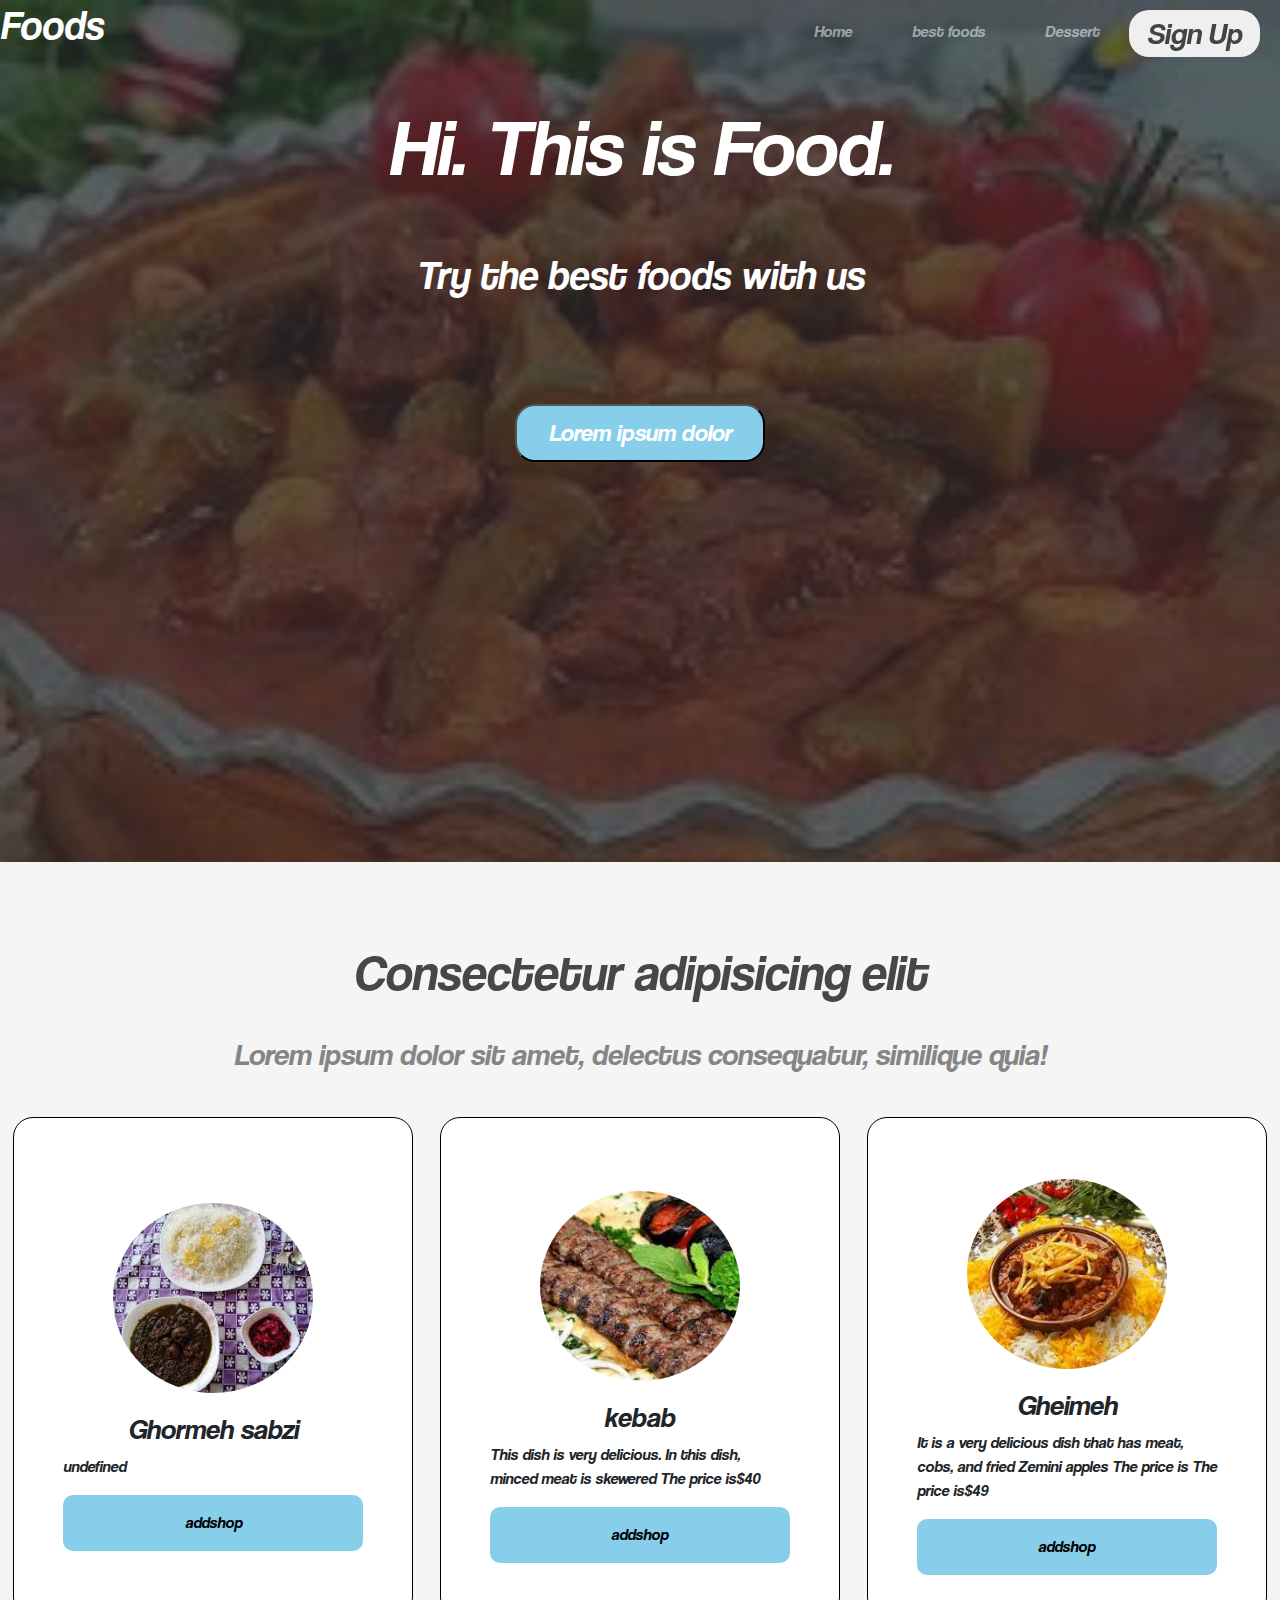
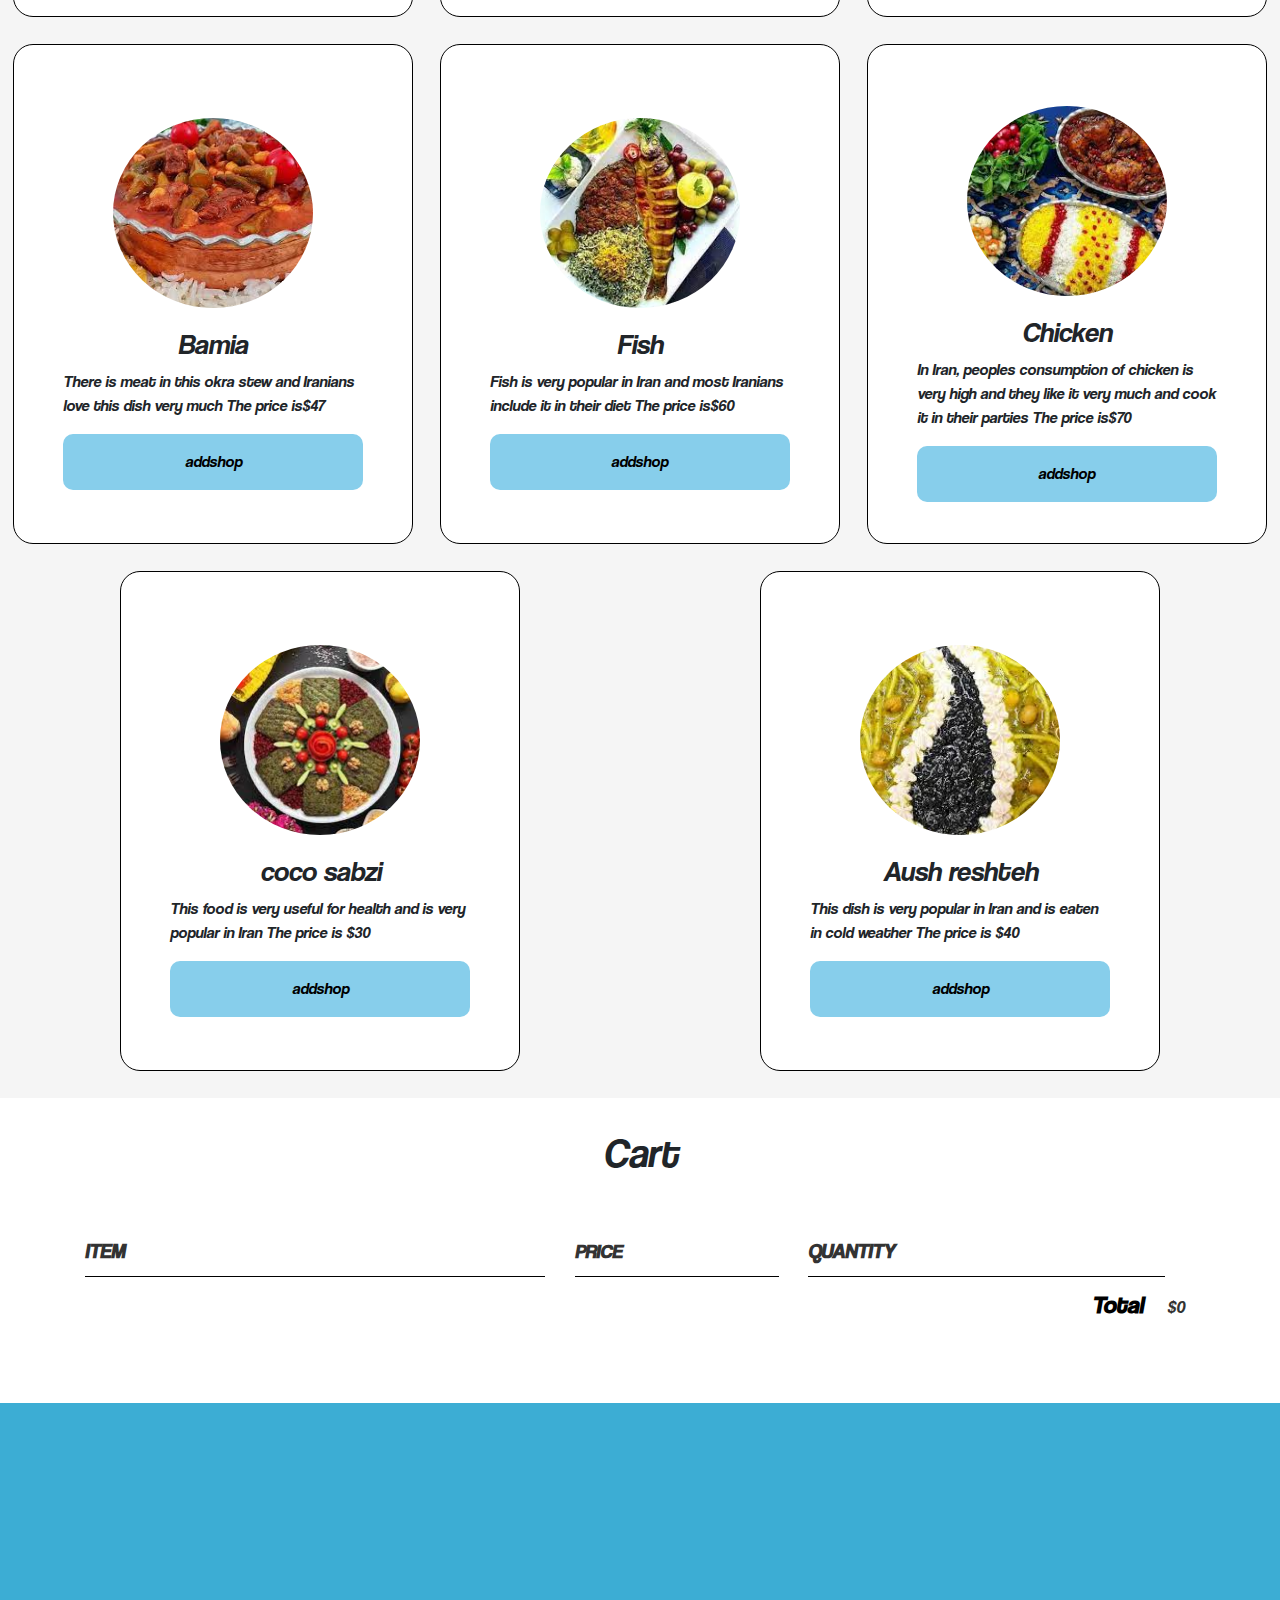
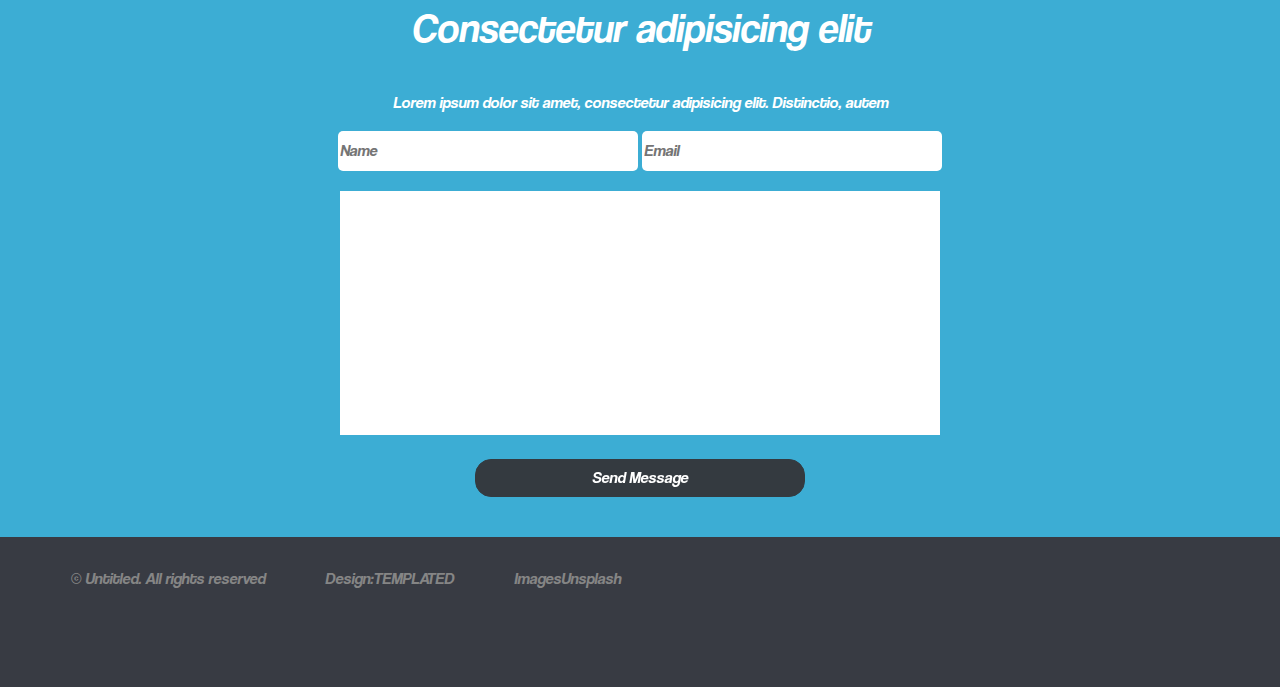
==== commit 48103167: "add function add user to card" ====
--- a/index.html
+++ b/index.html
@@ -54,13 +54,7 @@
         <strong class="cart-total-title">Total</strong>
         <span class="cart-total-price">$0</span>
         <div class="min-bottom">
-          <p>
-            Lorem ipsum dolor sit amet, consectetur adipisicing elit. Quibusdam
-            dolore illum, temporibus veritatis <br />
-            eligendi, aliquam, dolor enim itaque veniam aut eaque se qui qui
-            quia vitae pariatur repudiandae ab <br />
-            dignissimos ex
-          </p>
+          
         </div>
       </div>
     </div>
--- a/css/styale.css
+++ b/css/styale.css
@@ -429,6 +429,18 @@
   margin-left: .5em;
   font-size: 1.2em;
 }
+.cart-quantity-input {
+  height: 34px;
+    width: 50px;
+    border-radius: 5px;
+    border: 1px solid #56CCF2;
+    background-color: #eee;
+    color: #333;
+    padding: 0;
+    text-align: center;
+    font-size: 1.2em;
+    margin-right: 25px;
+}
 
 @media screen and (max-width: 992px) {
   .content-menu h1 {
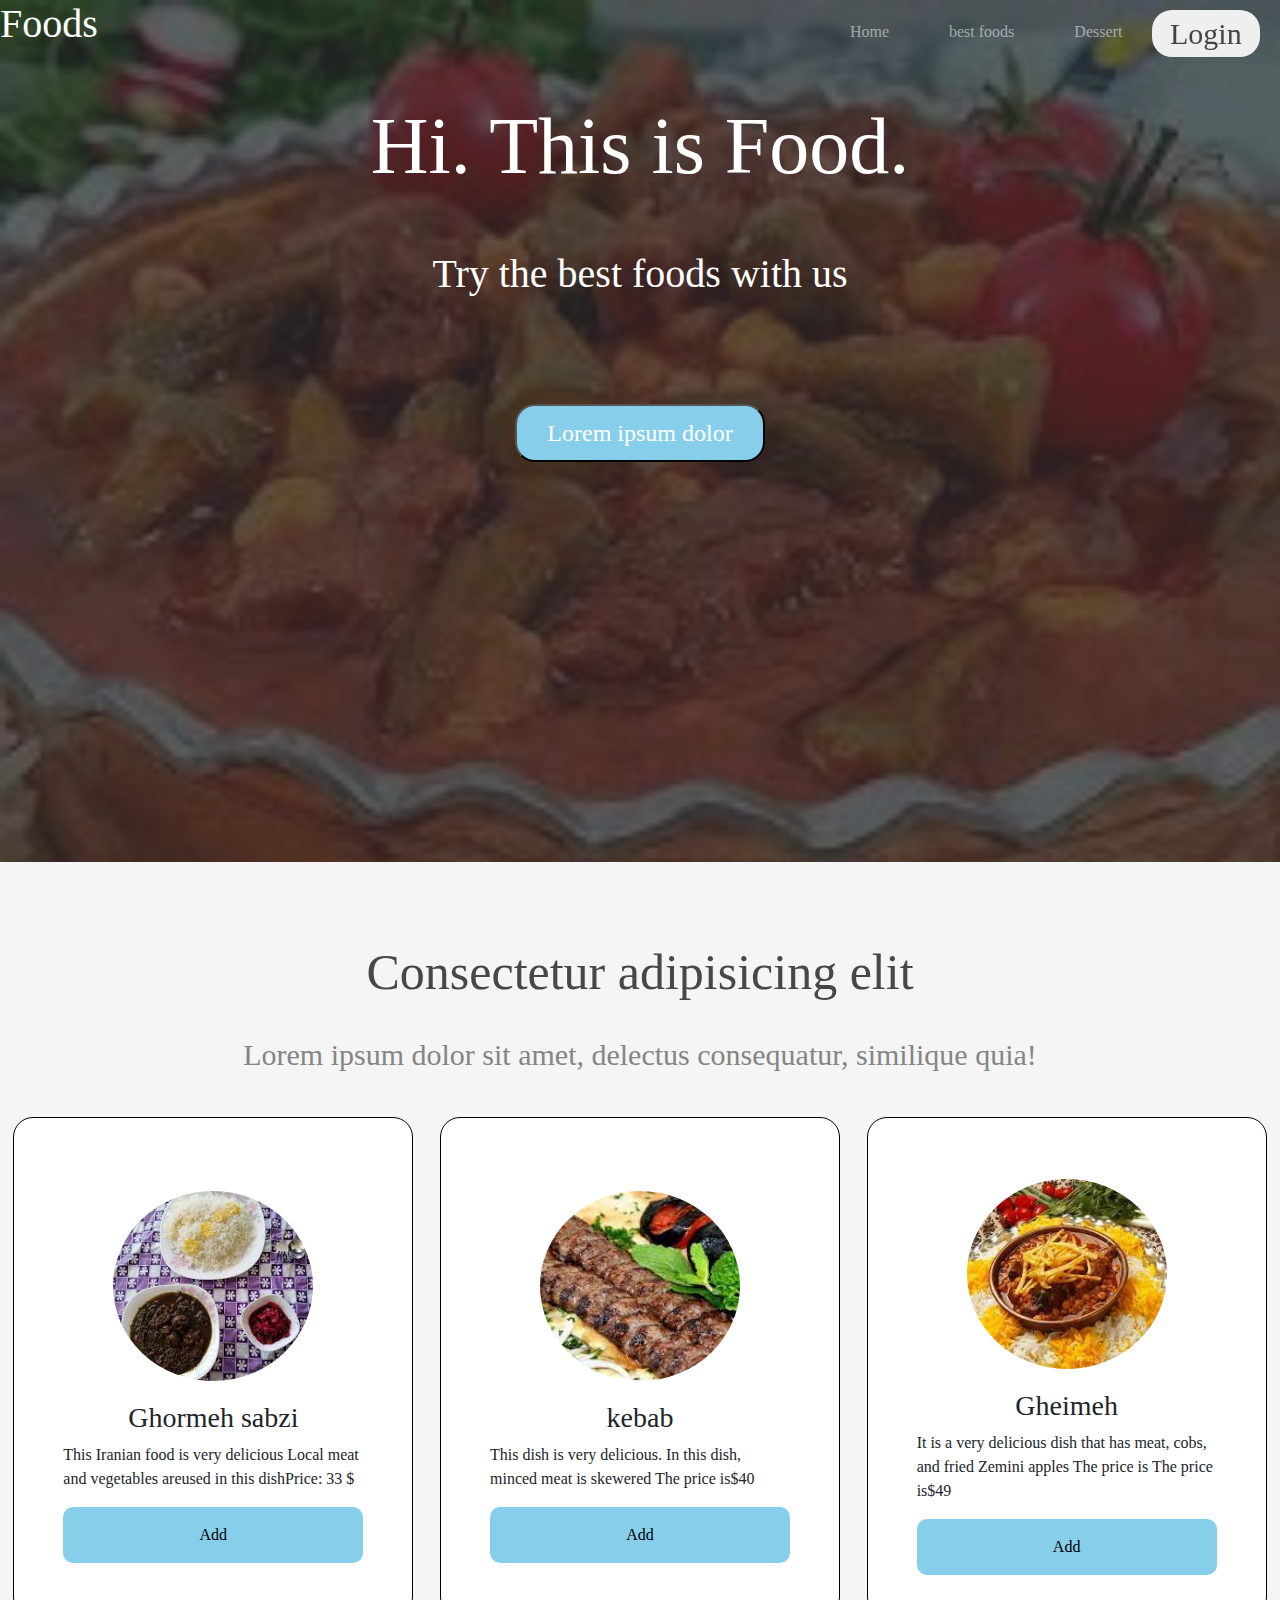
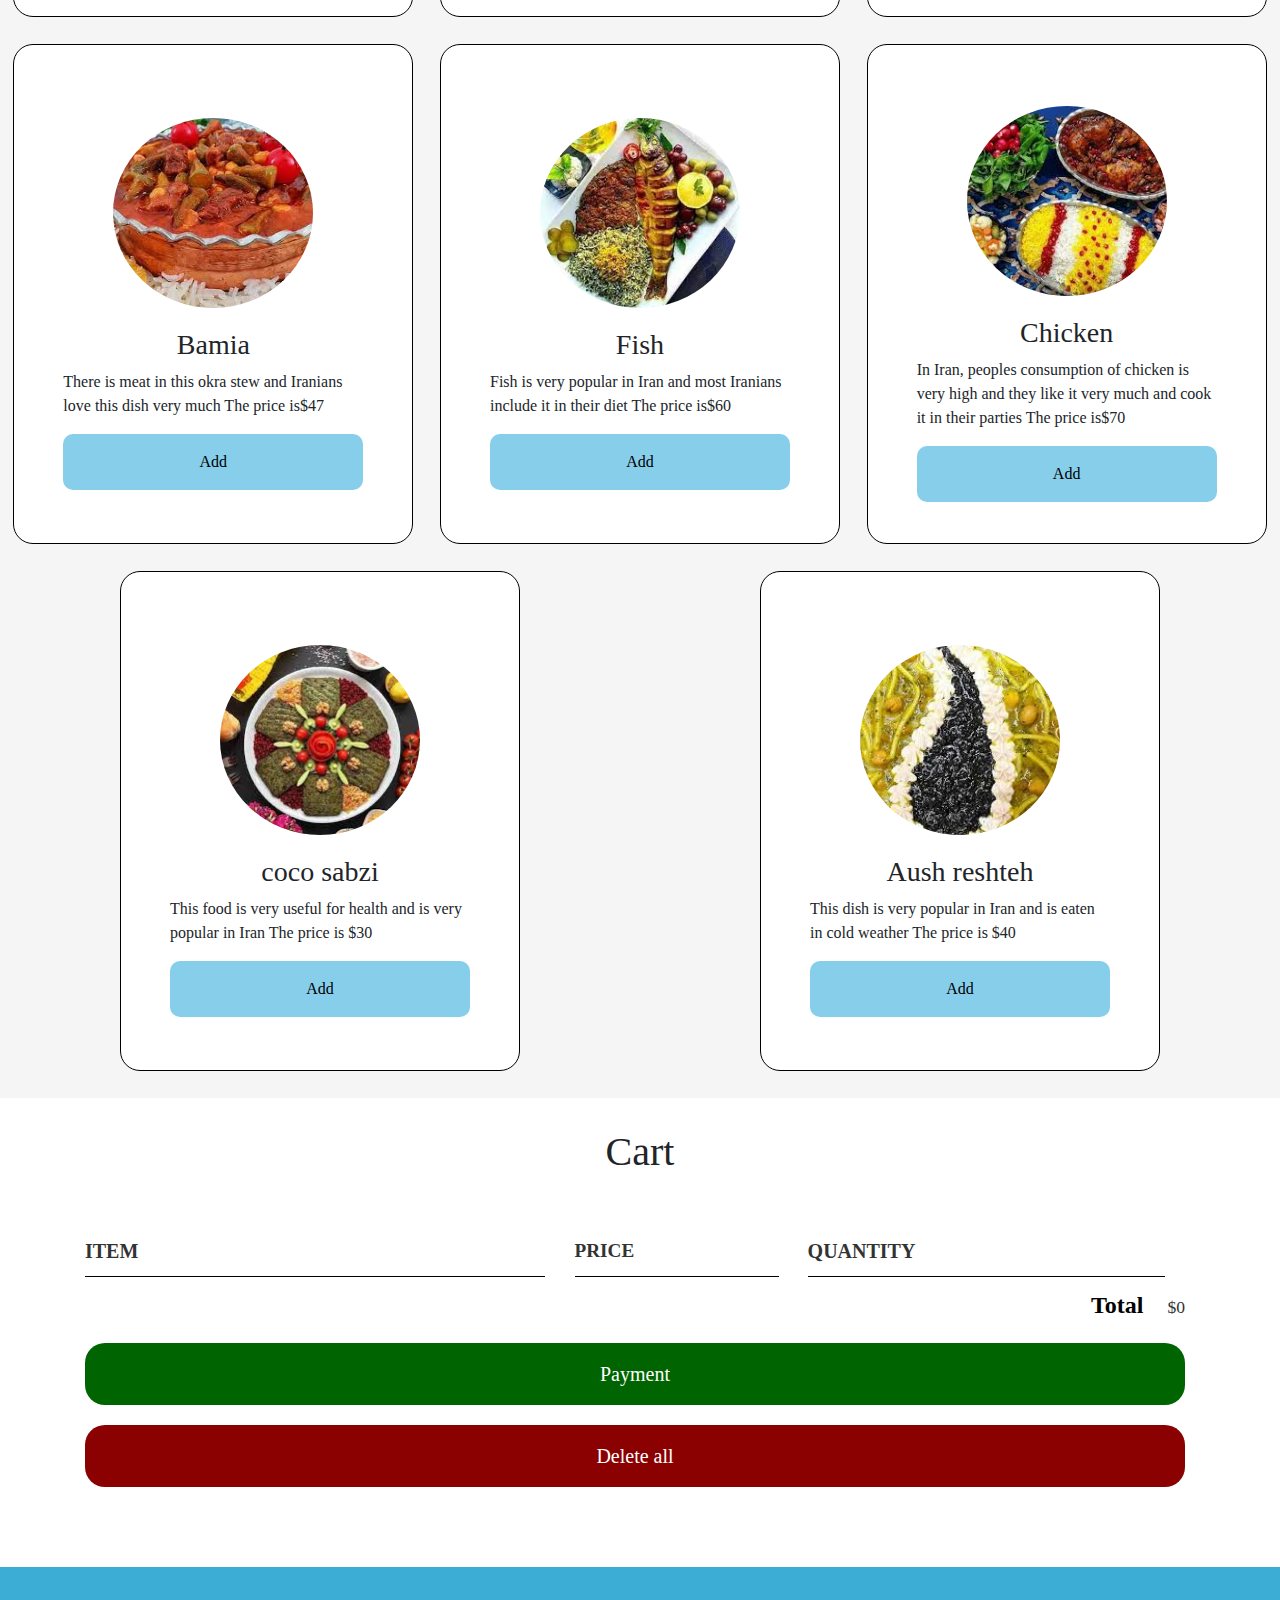
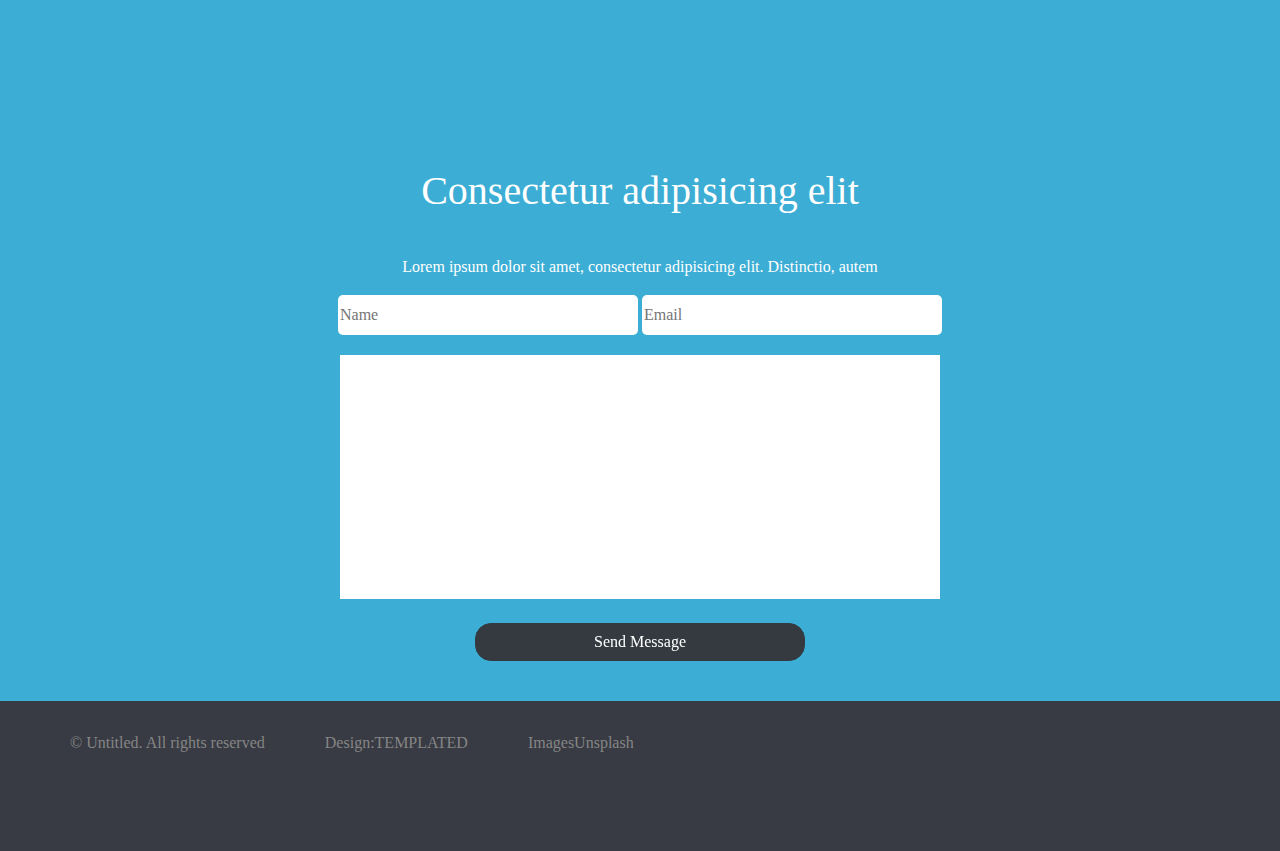
==== commit 9651c151: "add new form for user login" ====
--- a/index.html
+++ b/index.html
@@ -23,7 +23,7 @@
             <li><a href="#">best foods</a></li>
             <li><a href="#">Dessert</a></li>
             <button class="button hvr-overline-from-right">
-              <a href="signup.html">Sign Up</a>
+              <a href="login.html">Login</a>
             </button>
           </ul>
           <div class="content-menu">
--- a/css/styale.css
+++ b/css/styale.css
@@ -152,7 +152,7 @@
   width: 200px;
   height: 190px;
   border: none;
- 
+
   background-position: center;
   background-repeat: no-repeat;
   background-size: cover;
@@ -426,20 +426,48 @@
 }
 .cart-item-title {
   color: #333;
-  margin-left: .5em;
+  margin-left: 0.5em;
   font-size: 1.2em;
 }
 .cart-quantity-input {
   height: 34px;
-    width: 50px;
-    border-radius: 5px;
-    border: 1px solid #56CCF2;
-    background-color: #eee;
-    color: #333;
-    padding: 0;
-    text-align: center;
-    font-size: 1.2em;
-    margin-right: 25px;
+  width: 50px;
+  border-radius: 5px;
+  border: 1px solid #56ccf2;
+  background-color: #eee;
+  color: #333;
+  padding: 0;
+  text-align: center;
+  font-size: 1.2em;
+  margin-right: 25px;
+}
+.delete-all-btn {
+  display: flex;
+  border-radius: 20px;
+  padding: 16px;
+  background: darkred;
+  color: white;
+  font-size: 20px;
+  width: 100%;
+  text-align: center;
+  align-items: center;
+  justify-content: center;
+  border: none;
+  margin-top: 20px;
+}
+.Payment-all-btn {
+  display: flex;
+  border-radius: 20px;
+  padding: 16px;
+  background: darkgreen;
+  color: white;
+  font-size: 20px;
+  width: 100%;
+  text-align: center;
+  align-items: center;
+  justify-content: center;
+  border: none;
+  margin-top: 20px;
 }
 
 @media screen and (max-width: 992px) {
